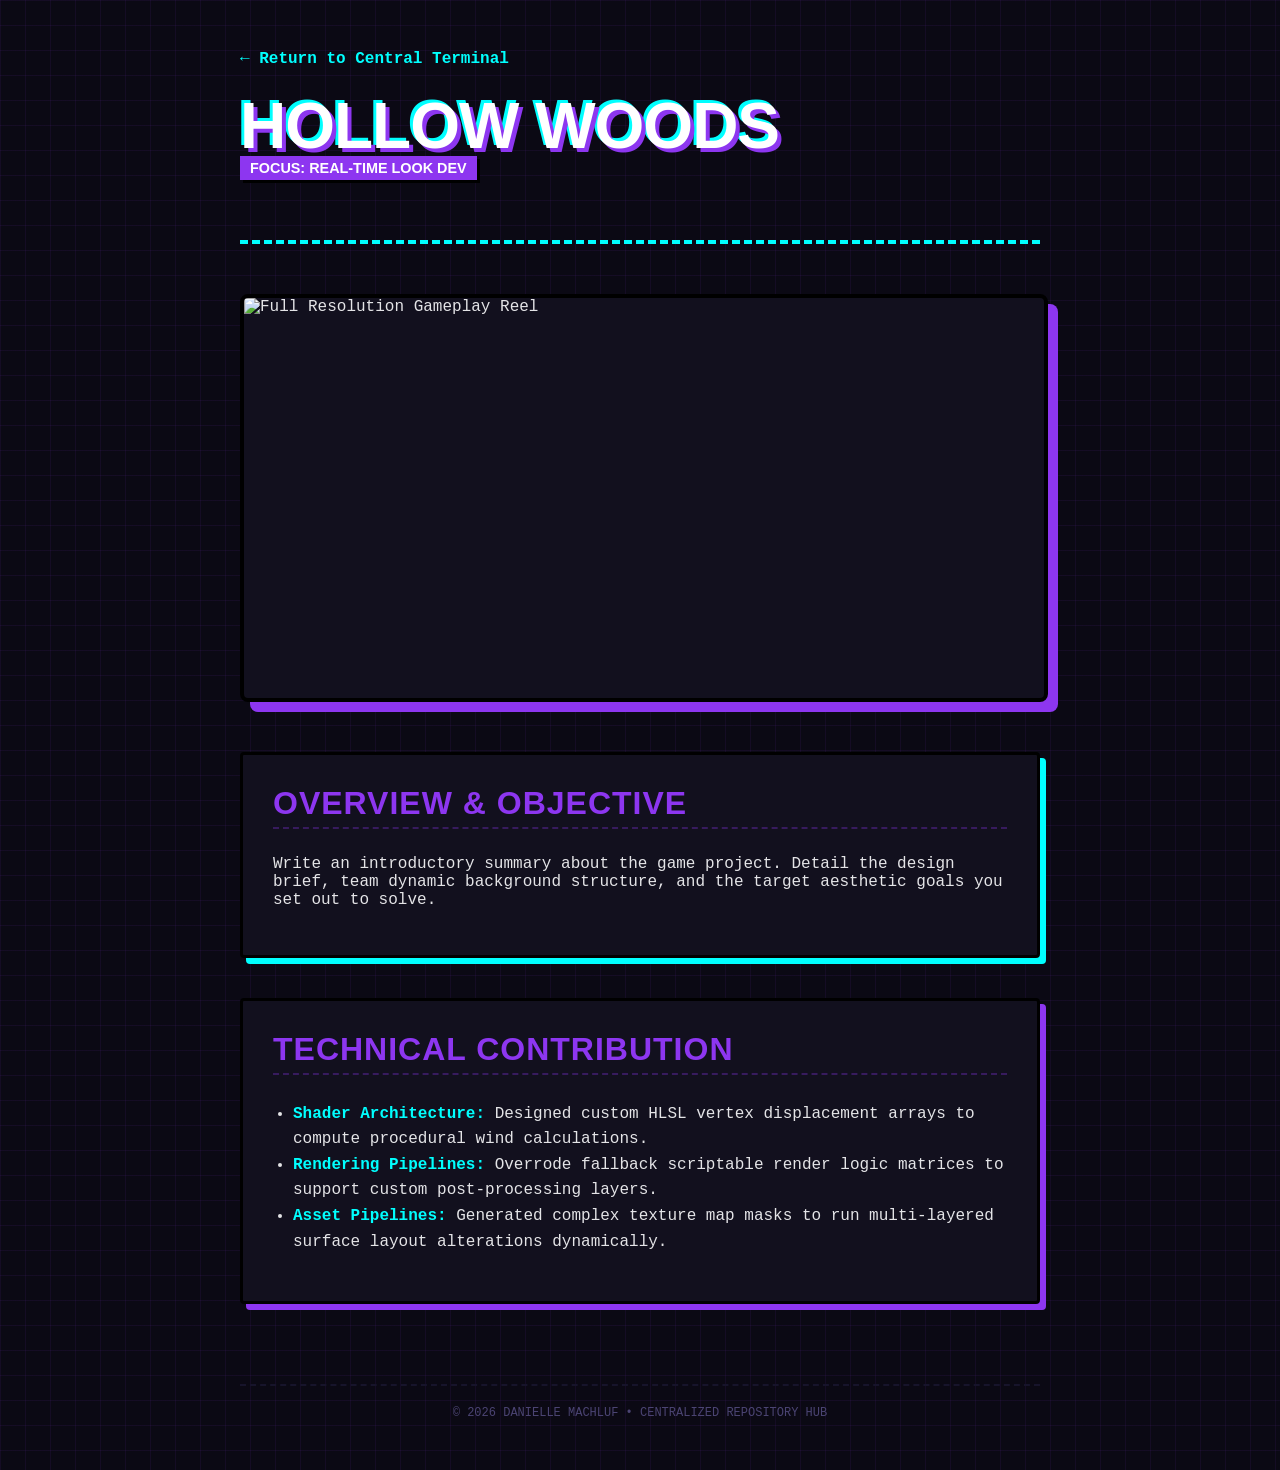
==== hollow-woods.html @ 6cb2c23c "Create hollow-woods.html" ====
<!DOCTYPE html>
<html lang="en">
<head>
    <meta charset="UTF-8">
    <meta name="viewport" content="width=device-width, initial-scale=1.0">
    <title>The Secrets of the Hollow Woods | Technical Case Study</title>
    <link rel="stylesheet" href="style.css">
</head>
<body>

    <div class="page-container">

        <!-- Navigation Back Home -->
        <div class="back-nav">
            <a href="index.html">&larr; Return to Central Terminal</a>
        </div>

        <!-- Project Header -->
        <header style="border-bottom: 4px dashed #00ffff;">
            <div class="header-text">
                <h1>Hollow Woods</h1>
                <div class="project-tag" style="background: #8d36f0; color: #fff;">Focus: Real-time Look Dev</div>
            </div>
        </header>

        <!-- Dynamic Visual Presentation Loop -->
        <div class="project-hero-media">
            <img src="assets/hollow-woods.gif" alt="Full Resolution Gameplay Reel">
        </div>

        <!-- Core Technical Breakdown -->
        <div class="breakdown-section">
            <h2>Overview & Objective</h2>
            <p>Write an introductory summary about the game project. Detail the design brief, team dynamic background structure, and the target aesthetic goals you set out to solve.</p>
        </div>

        <!-- Specific Tech Art Breakdown -->
        <div class="breakdown-section" style="box-shadow: 6px 6px 0px #8d36f0;">
            <h2>Technical Contribution</h2>
            <ul>
                <li><strong>Shader Architecture:</strong> Designed custom HLSL vertex displacement arrays to compute procedural wind calculations.</li>
                <li><strong>Rendering Pipelines:</strong> Overrode fallback scriptable render logic matrices to support custom post-processing layers.</li>
                <li><strong>Asset Pipelines:</strong> Generated complex texture map masks to run multi-layered surface layout alterations dynamically.</li>
            </ul>
        </div>

        <footer>
            © 2026 DANIELLE MACHLUF • CENTRALIZED REPOSITORY HUB
        </footer>

    </div>

</body>
</html>
---- style.css ----
/* ==========================================================================
   CYBER-PURPLE CENTRAL PORTFOLIO SYSTEM STYLING MATRIX
   ========================================================================== */

/* Immersive Base Matrix */
body {
    background-color: #0b0914;
    background-image: 
        linear-gradient(rgba(141, 54, 240, 0.08) 1px, transparent 1px),
        linear-gradient(90deg, rgba(141, 54, 240, 0.08) 1px, transparent 1px);
    background-size: 25px 25px;
    color: #e4e4e7;
    font-family: 'Courier New', Courier, monospace;
    margin: 0;
    padding: 50px 20px;
    display: flex;
    justify-content: center;
}

.portfolio-container, .page-container {
    max-width: 950px;
    width: 100%;
    position: relative;
}

.page-container {
    max-width: 800px;
}

/* Navigation Back Hooks */
.back-nav {
    margin-bottom: 30px;
}
.back-nav a {
    color: #00ffff;
    text-decoration: none;
    font-weight: bold;
}
.back-nav a:hover { text-decoration: underline; color: #8d36f0; }

/* Glitch Asymmetric Branding Headers */
header {
    position: relative;
    margin-bottom: 50px;
    border-bottom: 4px dashed #8d36f0;
    padding-bottom: 20px;
    display: flex;
    align-items: center;
    gap: 25px;
}

@media (max-width: 600px) {
    header {
        flex-direction: column;
        align-items: flex-start;
        gap: 15px;
    }
}

.profile-avatar {
    width: 90px;
    height: 90px;
    background: #17142b;
    border: 3px solid #00ffff;
    box-shadow: 4px 4px 0px #8d36f0;
    border-radius: 8px;
    overflow: hidden;
    flex-shrink: 0;
}

.profile-avatar img {
    width: 100%;
    height: 100%;
    object-fit: cover;
}

.header-text {
    flex-grow: 1;
}

h1 {
    font-family: 'Impact', 'Arial Black', sans-serif;
    font-size: 4rem;
    text-transform: uppercase;
    color: #fff;
    margin: 0;
    line-height: 0.9;
    letter-spacing: -1px;
    text-shadow: 4px 4px 0px #8d36f0, -3px -3px 0px #00ffff;
}

@media (max-width: 768px) {
    h1 { font-size: 2.8rem; }
}

.subtitle {
    display: inline-block;
    background: #00ffff;
    color: #000;
    font-family: 'Arial Black', sans-serif;
    font-size: 1rem;
    text-transform: uppercase;
    padding: 4px 12px;
    margin-top: 15px;
    font-weight: 900;
    transform: rotate(-1.5deg);
    box-shadow: 4px 4px 0px #000;
}

.project-tag {
    display: inline-block;
    background: #00ffff;
    color: #000;
    font-family: 'Arial Black', sans-serif;
    font-size: 0.9rem;
    text-transform: uppercase;
    padding: 4px 10px;
    font-weight: 900;
    margin-bottom: 40px;
    box-shadow: 3px 3px 0px #000;
}

/* Central Terminal Structural Wrapper */
.notebook-wrapper {
    display: grid;
    grid-template-columns: 1fr 1fr;
    gap: 0;
    background: #12101e;
    border: 4px solid #000;
    box-shadow: 12px 12px 0px #8d36f0;
    border-radius: 8px;
    margin-bottom: 60px;
    position: relative;
}

@media (max-width: 768px) {
    .notebook-wrapper { 
        grid-template-columns: 1fr;
        box-shadow: 8px 8px 0px #8d36f0;
    }
}

.journal-column {
    padding: 50px 30px 40px 30px;
    background: #12101e;
    position: relative;
}

.journal-column:nth-child(2) {
    background: #161326;
}

h2 {
    font-family: 'Impact', sans-serif;
    color: #8d36f0;
    font-size: 2rem;
    text-transform: uppercase;
    margin-top: 0;
    letter-spacing: 1px;
}

.sticker-badge {
    position: absolute;
    top: -15px;
    right: 20px;
    background: #8d36f0;
    color: #fff;
    padding: 5px 15px;
    font-family: 'Arial Black', sans-serif;
    font-size: 0.8rem;
    text-transform: uppercase;
    transform: rotate(4deg);
    border: 2px solid #000;
    box-shadow: 3px 3px 0px #000;
    z-index: 10;
}

/* Career Interactive Timeline Presentation Layout */
.timeline-node {
    border-left: 3px solid #8d36f0;
    padding-left: 20px;
    margin-bottom: 25px;
    position: relative;
}

.timeline-node::before {
    content: '';
    position: absolute;
    left: -8px;
    top: 5px;
    width: 12px;
    height: 12px;
    background: #00ffff;
    border: 2px solid #0b0914;
    border-radius: 50%;
}

.node-meta {
    display: flex;
    justify-content: space-between;
    font-size: 0.85rem;
    margin-bottom: 5px;
}

.company-tag { color: #00ffff; font-weight: bold; }
.date-tag { color: #4b4473; }
.timeline-node h4 { margin: 0 0 5px 0; color: #fff; font-family: 'Arial Black', sans-serif; font-size: 0.95rem; }
.timeline-node p { margin: 0; font-size: 0.9rem; color: #a1a1aa; }

/* Filter Console Layout */
.filter-terminal {
    display: flex;
    gap: 15px;
    margin-bottom: 30px;
    flex-wrap: wrap;
}

.filter-btn {
    background: #12101e;
    color: #e4e4e7;
    border: 2px solid #8d36f0;
    padding: 8px 18px;
    font-family: 'Courier New', monospace;
    font-weight: bold;
    cursor: pointer;
    transition: all 0.2s ease;
}

.filter-btn:hover, .filter-btn.active {
    background: #8d36f0;
    color: #fff;
    box-shadow: 4px 4px 0px #00ffff;
    transform: translate(-2px, -2px);
}

/* Showcase Content Grid Base */
.showcase-title {
    font-family: 'Impact', sans-serif;
    font-size: 2.5rem;
    color: #00ffff;
    text-transform: uppercase;
    margin-bottom: 25px;
    text-shadow: 2px 2px 0px #000;
}

.arcade-grid {
    display: grid;
    grid-template-columns: repeat(auto-fit, minmax(280px, 1fr));
    gap: 25px;
    margin-bottom: 60px;
}

/* Premium Filter JS Hook Classes */
.filter-item { display: none; }
.filter-item.show { display: block; }

/* AAA Premium Card Interactive Arrays */
.arcade-card {
    background: #141224;
    border: 3px solid #000;
    box-shadow: 6px 6px 0px #00ffff;
    padding: 0;
    overflow: hidden;
    position: relative;
    transition: transform 0.3s cubic-bezier(0.25, 0.8, 0.25, 1), 
                box-shadow 0.3s cubic-bezier(0.25, 0.8, 0.25, 1),
                border-color 0.3s ease;
}

.arcade-card:hover {
    transform: translate(-4px, -4px);
    box-shadow: 10px 10px 0px #8d36f0;
    border-color: #8d36f0;
}

.gif-thumbnail {
    width: 100%;
    height: 160px;
    background: #231e3d;
    border-bottom: 3px solid #000;
    display: flex;
    align-items: center;
    justify-content: center;
    overflow: hidden;
}

.gif-thumbnail img {
    width: 100%;
    height: 100%;
    object-fit: cover;
    transition: transform 0.4s cubic-bezier(0.25, 0.8, 0.25, 1);
}

.arcade-card:hover .gif-thumbnail img {
    transform: scale(1.06);
}

.card-content {
    padding: 20px;
}

.arcade-card h3 {
    font-family: 'Arial Black', sans-serif;
    color: #fff;
    font-size: 1.1rem;
    margin: 0 0 10px 0;
    border-bottom: 2px solid #8d36f0;
    padding-bottom: 5px;
}

/* Technical Page Layout Elements */
.project-hero-media {
    width: 100%;
    height: 400px;
    background: #12101e;
    border: 4px solid #000;
    box-shadow: 10px 10px 0px #8d36f0;
    border-radius: 8px;
    overflow: hidden;
    margin-bottom: 50px;
}

.project-hero-media img {
    width: 100%;
    height: 100%;
    object-fit: cover;
}

.breakdown-section {
    background: #12101e;
    border: 3px solid #000;
    box-shadow: 6px 6px 0px #00ffff;
    padding: 30px;
    margin-bottom: 40px;
    border-radius: 4px;
}

.breakdown-section h2 {
    border-bottom: 2px dashed rgba(141, 54, 240, 0.3);
    padding-bottom: 5px;
}

ul { padding-left: 20px; line-height: 1.6; }
li strong { color: #00ffff; }

/* Brutalist Buttons & Links */
.brutal-btn {
    display: inline-block;
    background: #8d36f0;
    color: #fff;
    padding: 12px 24px;
    text-transform: uppercase;
    font-family: 'Impact', sans-serif;
    font-size: 1.1rem;
    letter-spacing: 1px;
    text-decoration: none;
    border: 3px solid #000;
    box-shadow: 4px 4px 0px #000;
    transition: transform 0.1s, box-shadow 0.1s;
}

.brutal-btn:hover {
    background: #00ffff;
    color: #000;
    box-shadow: 4px 4px 0px #8d36f0;
}

.link-accent {
    color: #00ffff;
    text-decoration: none;
    font-weight: bold;
}
.link-accent:hover { text-decoration: underline; color: #8d36f0; }

footer {
    margin-top: 80px;
    text-align: center;
    font-size: 0.75rem;
    color: #4b4473;
    border-top: 2px dashed #17142b;
    padding-top: 20px;
}
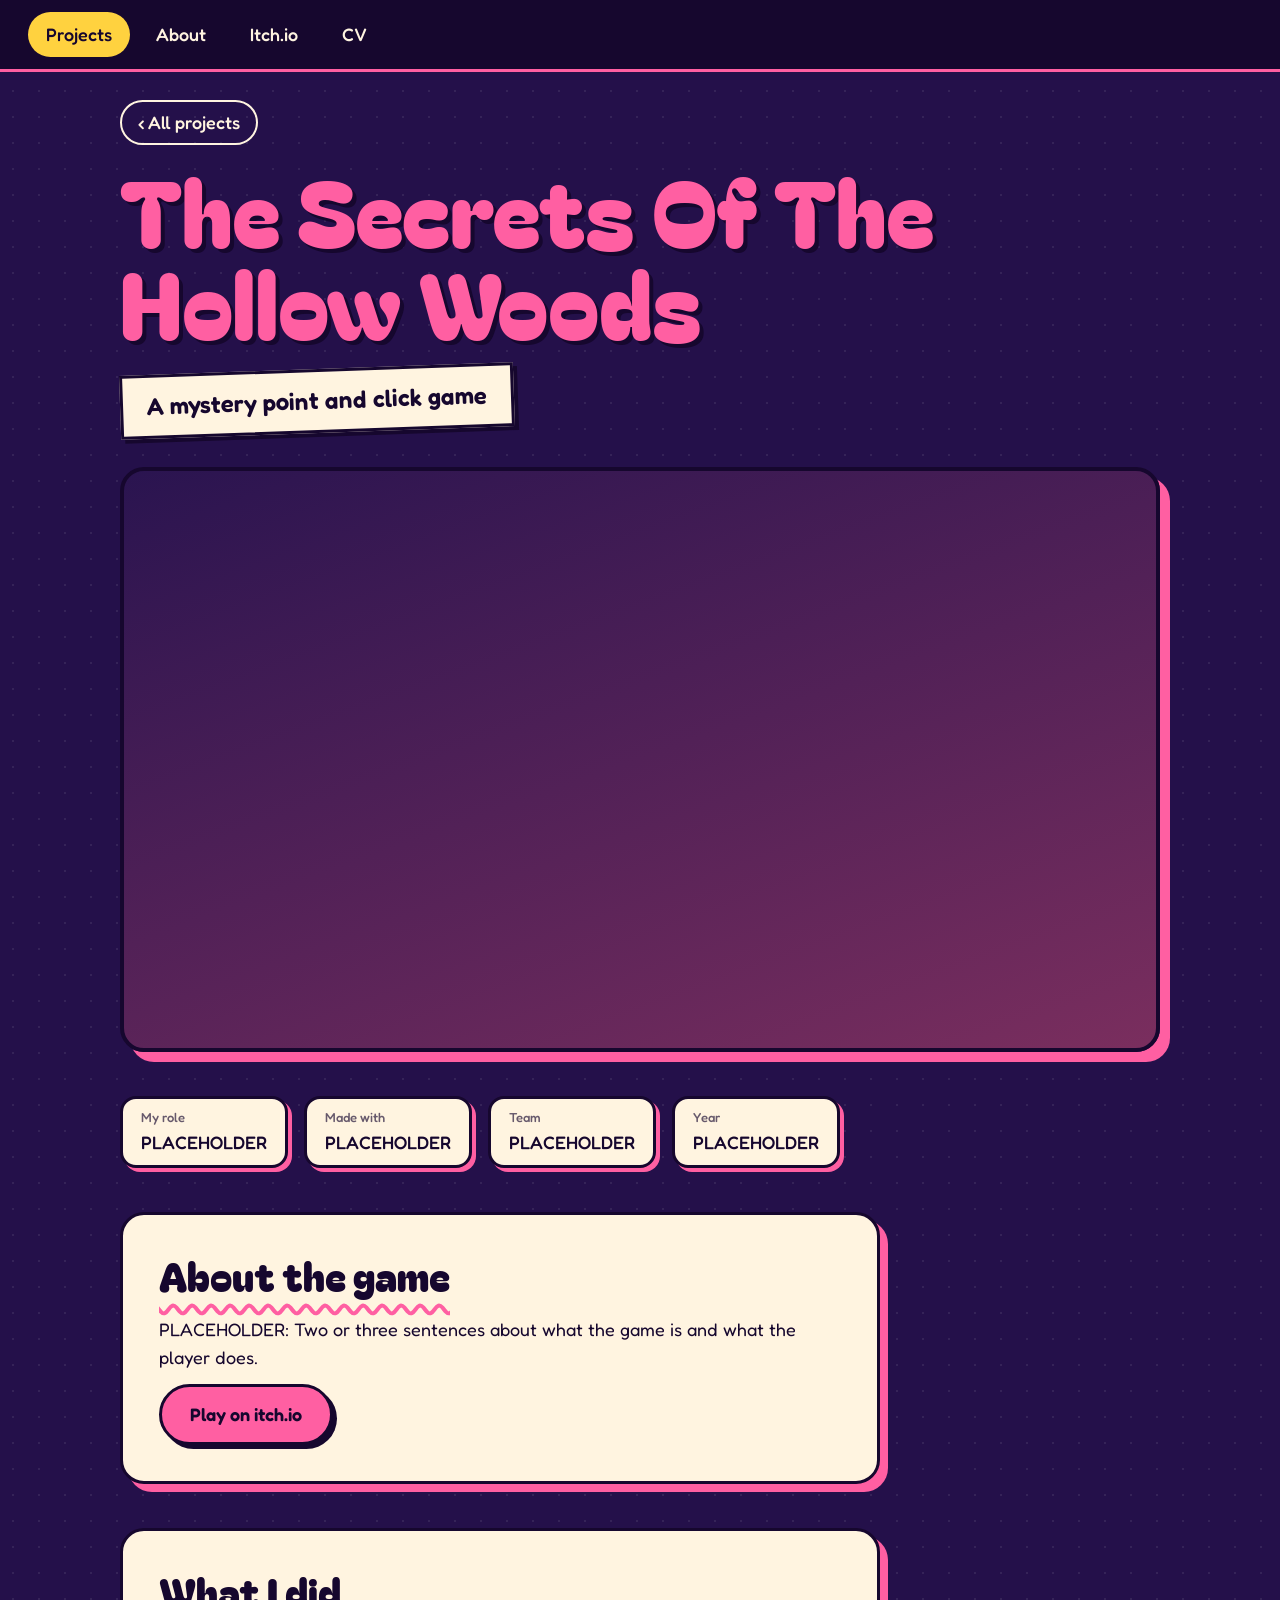
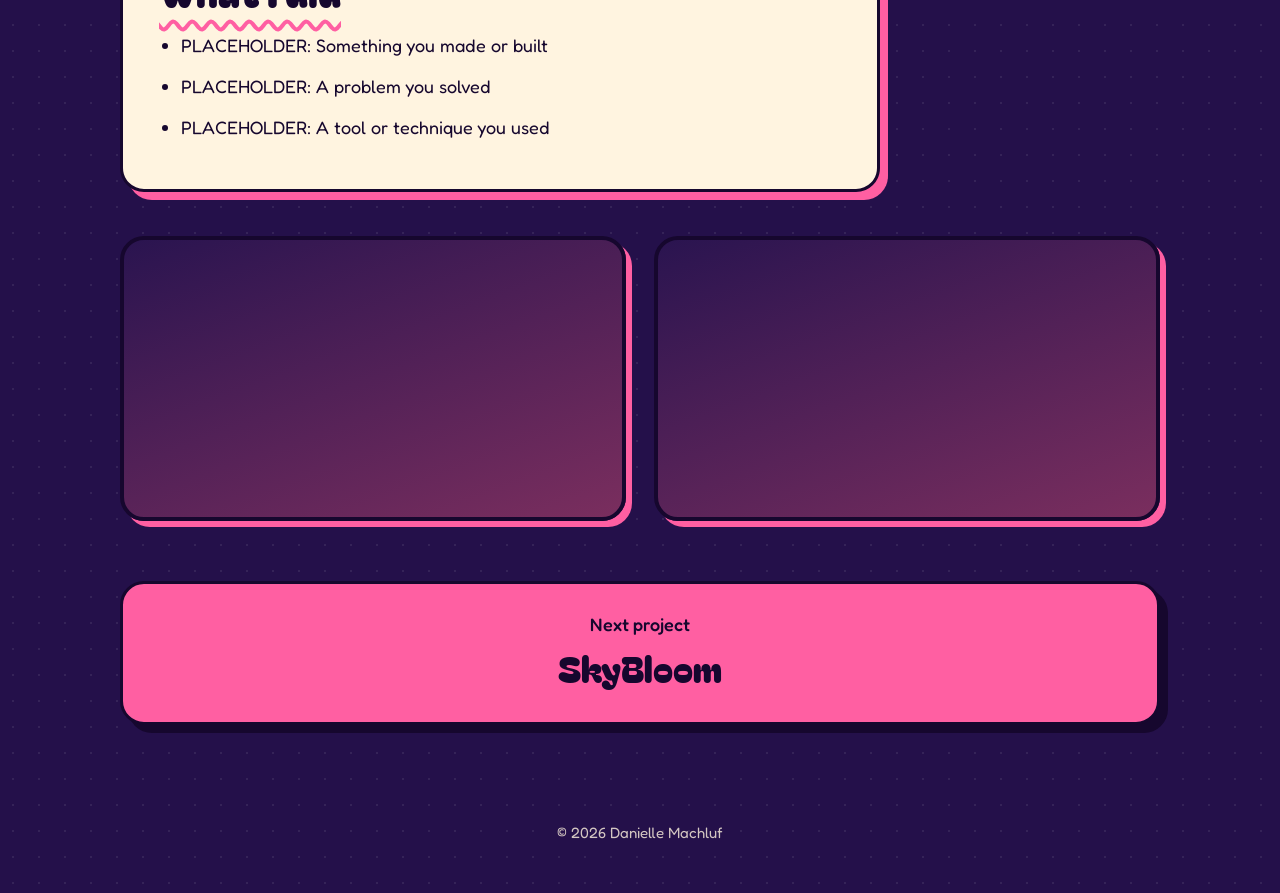
==== commit 13b43179: "Revise project details in hollow-woods.html Updated the project details and structure for 'The Secre" ====
--- a/hollow-woods.html
+++ b/hollow-woods.html
@@ -1,54 +1,58 @@
 <!DOCTYPE html>
 <html lang="en">
 <head>
-    <meta charset="UTF-8">
-    <meta name="viewport" content="width=device-width, initial-scale=1.0">
-    <title>The Secrets of the Hollow Woods | Technical Case Study</title>
-    <link rel="stylesheet" href="style.css">
+<meta charset="UTF-8">
+<meta name="viewport" content="width=device-width, initial-scale=1.0">
+<title>The Secrets Of The Hollow Woods | Danielle Machluf</title>
+<link rel="preconnect" href="https://fonts.googleapis.com">
+<link rel="preconnect" href="https://fonts.gstatic.com" crossorigin>
+<link href="https://fonts.googleapis.com/css2?family=Bagel+Fat+One&family=Fredoka:wght@400;500;600&display=swap" rel="stylesheet">
+<link rel="stylesheet" href="style.css">
 </head>
-<body>
+<body style="--accent:#FF5FA2">
+<!-- Swap the words, the file names in assets/, and the itch.io link. Everything marked PLACEHOLDER is yours to replace. -->
+<nav>
+  <a href="index.html#projects" class="on">Projects</a>
+  <a href="index.html#about">About</a>
+  <a href="https://itch.io" target="_blank" rel="noopener">Itch.io</a>
+  <a href="cv.pdf" target="_blank" rel="noopener">CV</a>
+</nav>
+<main class="wrap proj">
+  <a class="back" href="index.html#projects">&lsaquo; All projects</a>
+  <h1>The Secrets Of The Hollow Woods</h1>
+  <div class="tape">A mystery point and click game</div>
 
-    <div class="page-container">
+  <div class="frame" style="--img:url(assets/hollow-woods.gif);--fb:linear-gradient(160deg,#2A1450,#7A2E5E)"></div>
 
-        <!-- Navigation Back Home -->
-        <div class="back-nav">
-            <a href="index.html">&larr; Return to Central Terminal</a>
-        </div>
+  <ul class="meta">
+    <li><b>My role</b>PLACEHOLDER</li>
+    <li><b>Made with</b>PLACEHOLDER</li>
+    <li><b>Team</b>PLACEHOLDER</li>
+    <li><b>Year</b>PLACEHOLDER</li>
+  </ul>
 
-        <!-- Project Header -->
-        <header style="border-bottom: 4px dashed #00ffff;">
-            <div class="header-text">
-                <h1>Hollow Woods</h1>
-                <div class="project-tag" style="background: #8d36f0; color: #fff;">Focus: Real-time Look Dev</div>
-            </div>
-        </header>
+  <div class="note">
+    <h2>About the game</h2>
+    <p>PLACEHOLDER: Two or three sentences about what the game is and what the player does.</p>
+    <a class="btn" href="https://itch.io" target="_blank" rel="noopener">Play on itch.io</a>
+  </div>
 
-        <!-- Dynamic Visual Presentation Loop -->
-        <div class="project-hero-media">
-            <img src="assets/hollow-woods.gif" alt="Full Resolution Gameplay Reel">
-        </div>
+  <div class="note">
+    <h2>What I did</h2>
+    <ul>
+      <li>PLACEHOLDER: Something you made or built</li>
+      <li>PLACEHOLDER: A problem you solved</li>
+      <li>PLACEHOLDER: A tool or technique you used</li>
+    </ul>
+  </div>
 
-        <!-- Core Technical Breakdown -->
-        <div class="breakdown-section">
-            <h2>Overview & Objective</h2>
-            <p>Write an introductory summary about the game project. Detail the design brief, team dynamic background structure, and the target aesthetic goals you set out to solve.</p>
-        </div>
+  <div class="gallery">
+    <div class="frame" style="--img:url(assets/hollow-woods-2.jpg);--fb:linear-gradient(160deg,#2A1450,#7A2E5E)"></div>
+    <div class="frame" style="--img:url(assets/hollow-woods-3.jpg);--fb:linear-gradient(160deg,#2A1450,#7A2E5E)"></div>
+  </div>
 
-        <!-- Specific Tech Art Breakdown -->
-        <div class="breakdown-section" style="box-shadow: 6px 6px 0px #8d36f0;">
-            <h2>Technical Contribution</h2>
-            <ul>
-                <li><strong>Shader Architecture:</strong> Designed custom HLSL vertex displacement arrays to compute procedural wind calculations.</li>
-                <li><strong>Rendering Pipelines:</strong> Overrode fallback scriptable render logic matrices to support custom post-processing layers.</li>
-                <li><strong>Asset Pipelines:</strong> Generated complex texture map masks to run multi-layered surface layout alterations dynamically.</li>
-            </ul>
-        </div>
-
-        <footer>
-            © 2026 DANIELLE MACHLUF • CENTRALIZED REPOSITORY HUB
-        </footer>
-
-    </div>
-
+  <a class="next" href="skybloom.html"><span>Next project</span><strong>SkyBloom</strong></a>
+</main>
+<footer>© 2026 Danielle Machluf</footer>
 </body>
 </html>
--- a/style.css
+++ b/style.css
@@ -1,382 +1,89 @@
-/* ==========================================================================
-   CYBER-PURPLE CENTRAL PORTFOLIO SYSTEM STYLING MATRIX
-   ========================================================================== */
+/* ===== COLORS: change these and the whole site changes ===== */
+:root{
+  --bg:#24104A; --ink:#16072E; --cream:#FFF4E0;
+  --pink:#FF5FA2; --yellow:#FFD23F; --mint:#4FE3C1; --sky:#5CC8FF; --lilac:#C9A7FF;
+  --accent:var(--pink);
+  --display:"Bagel Fat One","Fredoka","Trebuchet MS",system-ui,sans-serif;
+  --body:"Fredoka","Trebuchet MS",system-ui,sans-serif;
+}
+*,*::before,*::after{box-sizing:border-box}
+html{scroll-behavior:smooth;scroll-padding-top:70px}
+body{margin:0;background:var(--bg) radial-gradient(rgba(255,255,255,.08) 1.5px,transparent 1.5px) 0 0/26px 26px;color:var(--cream);font:400 18px/1.6 var(--body);overflow-x:hidden}
+a{color:inherit}
+:focus-visible{outline:3px solid var(--yellow);outline-offset:3px}
+.wrap{max-width:1120px;margin:0 auto;padding:0 clamp(16px,4vw,40px)}
 
-/* Immersive Base Matrix */
-body {
-    background-color: #0b0914;
-    background-image: 
-        linear-gradient(rgba(141, 54, 240, 0.08) 1px, transparent 1px),
-        linear-gradient(90deg, rgba(141, 54, 240, 0.08) 1px, transparent 1px);
-    background-size: 25px 25px;
-    color: #e4e4e7;
-    font-family: 'Courier New', Courier, monospace;
-    margin: 0;
-    padding: 50px 20px;
-    display: flex;
-    justify-content: center;
-}
+/* ===== Top bar ===== */
+nav{position:sticky;top:0;z-index:20;display:flex;gap:8px;align-items:center;padding:12px clamp(14px,3vw,28px);background:var(--ink);border-bottom:3px solid var(--pink);overflow-x:auto}
+nav a{flex:none;text-decoration:none;font-weight:500;padding:6px 16px;border-radius:999px;border:2px solid transparent}
+nav a:hover{border-color:var(--yellow);color:var(--yellow)}
+nav a.on{background:var(--yellow);color:var(--ink)}
 
-.portfolio-container, .page-container {
-    max-width: 950px;
-    width: 100%;
-    position: relative;
-}
+/* ===== Buttons and labels ===== */
+.btns{display:flex;gap:16px;justify-content:center;flex-wrap:wrap}
+.btn{display:inline-block;padding:13px 28px;border-radius:999px;border:3px solid var(--ink);background:var(--pink);color:var(--ink);font-weight:600;text-decoration:none;box-shadow:4px 4px 0 var(--ink);transition:transform .15s,box-shadow .15s}
+.btn:hover{transform:translate(-2px,-2px);box-shadow:6px 6px 0 var(--ink)}
+.btn.mint{background:var(--mint)} .btn.yellow{background:var(--yellow)}
+.tape{display:inline-block;padding:10px 24px;background:var(--cream);color:var(--ink);border:3px solid var(--ink);font-weight:600;font-size:clamp(17px,2.4vw,24px);transform:rotate(-2deg);box-shadow:4px 4px 0 var(--ink)}
+h2{font-family:var(--display);font-weight:400;font-size:clamp(36px,6vw,60px);line-height:1.2;margin:0 0 32px;text-decoration:underline wavy var(--accent) 4px;text-underline-offset:12px}
+section{padding:clamp(40px,7vw,80px) 0}
 
-.page-container {
-    max-width: 800px;
-}
+/* ===== Home: top of the page ===== */
+.hero{position:relative;text-align:center;padding:clamp(64px,12vw,130px) 20px clamp(56px,9vw,100px);overflow:hidden}
+.hero>*:not(.deco){position:relative;z-index:2}
+.hero h1{font-family:var(--display);font-weight:400;font-size:clamp(52px,11.5vw,136px);line-height:.95;margin:0;color:var(--yellow);text-shadow:4px 4px 0 var(--pink),8px 8px 0 var(--ink)}
+.hero .tape{margin:30px 0 38px}
+.deco{position:absolute;z-index:1;pointer-events:none;animation:bob 6s ease-in-out infinite}
+.d1{width:210px;height:210px;background:var(--pink);top:-60px;left:-50px;transform:rotate(-14deg);border-radius:26px}
+.d2{width:300px;height:170px;background:var(--sky);top:12%;right:-90px;transform:rotate(10deg);border-radius:26px;animation-delay:-2s}
+.d3{width:150px;height:150px;background:var(--mint);bottom:-40px;left:9%;border-radius:50%;animation-delay:-4s}
+.d4{width:96px;height:96px;background:var(--yellow);top:22%;left:15%;clip-path:polygon(50% 0,61% 35%,98% 35%,68% 57%,79% 91%,50% 70%,21% 91%,32% 57%,2% 35%,39% 35%);animation-delay:-1s}
+.d5{width:110px;height:110px;background:var(--lilac);bottom:9%;right:12%;clip-path:polygon(50% 0,100% 50%,50% 100%,0 50%);animation-delay:-3s}
+@keyframes bob{50%{translate:0 -12px}}
 
-/* Navigation Back Hooks */
-.back-nav {
-    margin-bottom: 30px;
-}
-.back-nav a {
-    color: #00ffff;
-    text-decoration: none;
-    font-weight: bold;
-}
-.back-nav a:hover { text-decoration: underline; color: #8d36f0; }
+/* ===== Project cards (home) ===== */
+.grid{display:grid;grid-template-columns:repeat(auto-fit,minmax(min(100%,290px),1fr));gap:clamp(26px,3.5vw,42px)}
+.card{display:flex;flex-direction:column;text-decoration:none;color:var(--ink);background:var(--cream);border:3px solid var(--ink);border-radius:22px;overflow:hidden;box-shadow:8px 8px 0 var(--accent);transition:transform .2s,box-shadow .2s}
+.card:nth-child(odd){transform:rotate(-1.2deg)}
+.card:nth-child(even){transform:rotate(1deg)}
+.card:hover{transform:rotate(0) translateY(-6px);box-shadow:12px 14px 0 var(--accent)}
+.thumb{aspect-ratio:4/3;background:var(--img) center/cover,var(--fb);border-bottom:3px solid var(--ink)}
+.info{padding:18px 20px 22px}
+.info h3{font-family:var(--display);font-weight:400;font-size:26px;line-height:1.15;margin:0 0 6px}
+.info p{margin:0 0 14px;font-size:16px;color:#4A3A66}
+.chip{display:inline-block;background:var(--accent);border:2px solid var(--ink);border-radius:999px;padding:3px 14px;font-weight:600;font-size:14px}
 
-/* Glitch Asymmetric Branding Headers */
-header {
-    position: relative;
-    margin-bottom: 50px;
-    border-bottom: 4px dashed #8d36f0;
-    padding-bottom: 20px;
-    display: flex;
-    align-items: center;
-    gap: 25px;
-}
+/* ===== About ===== */
+.about{display:flex;gap:clamp(28px,5vw,60px);align-items:center;flex-wrap:wrap}
+.avatar{flex:none;width:clamp(150px,22vw,220px);aspect-ratio:1;border-radius:50%;border:4px solid var(--ink);box-shadow:8px 8px 0 var(--yellow);background:url(assets/profile.jpg) center/cover,linear-gradient(135deg,var(--pink),var(--lilac))}
+.bubble{position:relative;flex:1 1 320px;background:var(--cream);color:var(--ink);border:3px solid var(--ink);border-radius:28px;padding:clamp(22px,4vw,36px);box-shadow:8px 8px 0 var(--mint)}
+.bubble::before{content:"";position:absolute;left:-18px;top:44px;width:30px;height:30px;background:var(--cream);border-left:3px solid var(--ink);border-bottom:3px solid var(--ink);transform:rotate(45deg)}
+.bubble h2{font-size:clamp(34px,5vw,52px);margin-bottom:14px}
+.bubble p{margin:0 0 12px}
+.bubble .btns{justify-content:flex-start;margin-top:20px}
+@media (max-width:700px){.bubble::before{display:none}}
 
-@media (max-width: 600px) {
-    header {
-        flex-direction: column;
-        align-items: flex-start;
-        gap: 15px;
-    }
-}
+/* ===== Project pages ===== */
+.proj{padding-top:28px;padding-bottom:60px}
+.back{display:inline-block;margin-bottom:18px;text-decoration:none;font-weight:500;padding:6px 16px;border-radius:999px;border:2px solid var(--cream)}
+.back:hover{background:var(--cream);color:var(--ink)}
+.proj h1{font-family:var(--display);font-weight:400;font-size:clamp(40px,8vw,92px);line-height:1;margin:0;color:var(--accent);text-shadow:4px 4px 0 var(--ink)}
+.proj .tape{margin:22px 0 34px}
+.frame{border:4px solid var(--ink);border-radius:24px;aspect-ratio:16/9;background:var(--img) center/cover,var(--fb);box-shadow:10px 10px 0 var(--accent)}
+.meta{display:flex;flex-wrap:wrap;gap:16px;margin:44px 0 0;padding:0;list-style:none}
+.meta li{background:var(--cream);color:var(--ink);border:3px solid var(--ink);border-radius:16px;padding:8px 18px;box-shadow:4px 4px 0 var(--accent);font-weight:500}
+.meta b{display:block;font-size:13px;opacity:.65;font-weight:500}
+.note{max-width:760px;margin:44px 0;background:var(--cream);color:var(--ink);border:3px solid var(--ink);border-radius:24px;padding:clamp(22px,4vw,36px);box-shadow:8px 8px 0 var(--accent)}
+.note h2{font-size:clamp(28px,4vw,40px);margin-bottom:16px}
+.note p,.note li{margin:0 0 12px}
+.note ul{padding-left:22px;margin:0 0 6px}
+.gallery{display:grid;grid-template-columns:repeat(auto-fit,minmax(min(100%,340px),1fr));gap:28px}
+.gallery .frame{box-shadow:6px 6px 0 var(--accent)}
+.next{display:block;margin-top:60px;padding:26px;text-align:center;text-decoration:none;background:var(--accent);color:var(--ink);border:3px solid var(--ink);border-radius:24px;box-shadow:8px 8px 0 var(--ink);transition:transform .2s}
+.next:hover{transform:translateY(-4px)}
+.next span{display:block;font-weight:500}
+.next strong{font-family:var(--display);font-weight:400;font-size:clamp(24px,4vw,36px)}
+footer{text-align:center;padding:36px 20px 48px;opacity:.8;font-size:15px}
 
-.profile-avatar {
-    width: 90px;
-    height: 90px;
-    background: #17142b;
-    border: 3px solid #00ffff;
-    box-shadow: 4px 4px 0px #8d36f0;
-    border-radius: 8px;
-    overflow: hidden;
-    flex-shrink: 0;
-}
-
-.profile-avatar img {
-    width: 100%;
-    height: 100%;
-    object-fit: cover;
-}
-
-.header-text {
-    flex-grow: 1;
-}
-
-h1 {
-    font-family: 'Impact', 'Arial Black', sans-serif;
-    font-size: 4rem;
-    text-transform: uppercase;
-    color: #fff;
-    margin: 0;
-    line-height: 0.9;
-    letter-spacing: -1px;
-    text-shadow: 4px 4px 0px #8d36f0, -3px -3px 0px #00ffff;
-}
-
-@media (max-width: 768px) {
-    h1 { font-size: 2.8rem; }
-}
-
-.subtitle {
-    display: inline-block;
-    background: #00ffff;
-    color: #000;
-    font-family: 'Arial Black', sans-serif;
-    font-size: 1rem;
-    text-transform: uppercase;
-    padding: 4px 12px;
-    margin-top: 15px;
-    font-weight: 900;
-    transform: rotate(-1.5deg);
-    box-shadow: 4px 4px 0px #000;
-}
-
-.project-tag {
-    display: inline-block;
-    background: #00ffff;
-    color: #000;
-    font-family: 'Arial Black', sans-serif;
-    font-size: 0.9rem;
-    text-transform: uppercase;
-    padding: 4px 10px;
-    font-weight: 900;
-    margin-bottom: 40px;
-    box-shadow: 3px 3px 0px #000;
-}
-
-/* Central Terminal Structural Wrapper */
-.notebook-wrapper {
-    display: grid;
-    grid-template-columns: 1fr 1fr;
-    gap: 0;
-    background: #12101e;
-    border: 4px solid #000;
-    box-shadow: 12px 12px 0px #8d36f0;
-    border-radius: 8px;
-    margin-bottom: 60px;
-    position: relative;
-}
-
-@media (max-width: 768px) {
-    .notebook-wrapper { 
-        grid-template-columns: 1fr;
-        box-shadow: 8px 8px 0px #8d36f0;
-    }
-}
-
-.journal-column {
-    padding: 50px 30px 40px 30px;
-    background: #12101e;
-    position: relative;
-}
-
-.journal-column:nth-child(2) {
-    background: #161326;
-}
-
-h2 {
-    font-family: 'Impact', sans-serif;
-    color: #8d36f0;
-    font-size: 2rem;
-    text-transform: uppercase;
-    margin-top: 0;
-    letter-spacing: 1px;
-}
-
-.sticker-badge {
-    position: absolute;
-    top: -15px;
-    right: 20px;
-    background: #8d36f0;
-    color: #fff;
-    padding: 5px 15px;
-    font-family: 'Arial Black', sans-serif;
-    font-size: 0.8rem;
-    text-transform: uppercase;
-    transform: rotate(4deg);
-    border: 2px solid #000;
-    box-shadow: 3px 3px 0px #000;
-    z-index: 10;
-}
-
-/* Career Interactive Timeline Presentation Layout */
-.timeline-node {
-    border-left: 3px solid #8d36f0;
-    padding-left: 20px;
-    margin-bottom: 25px;
-    position: relative;
-}
-
-.timeline-node::before {
-    content: '';
-    position: absolute;
-    left: -8px;
-    top: 5px;
-    width: 12px;
-    height: 12px;
-    background: #00ffff;
-    border: 2px solid #0b0914;
-    border-radius: 50%;
-}
-
-.node-meta {
-    display: flex;
-    justify-content: space-between;
-    font-size: 0.85rem;
-    margin-bottom: 5px;
-}
-
-.company-tag { color: #00ffff; font-weight: bold; }
-.date-tag { color: #4b4473; }
-.timeline-node h4 { margin: 0 0 5px 0; color: #fff; font-family: 'Arial Black', sans-serif; font-size: 0.95rem; }
-.timeline-node p { margin: 0; font-size: 0.9rem; color: #a1a1aa; }
-
-/* Filter Console Layout */
-.filter-terminal {
-    display: flex;
-    gap: 15px;
-    margin-bottom: 30px;
-    flex-wrap: wrap;
-}
-
-.filter-btn {
-    background: #12101e;
-    color: #e4e4e7;
-    border: 2px solid #8d36f0;
-    padding: 8px 18px;
-    font-family: 'Courier New', monospace;
-    font-weight: bold;
-    cursor: pointer;
-    transition: all 0.2s ease;
-}
-
-.filter-btn:hover, .filter-btn.active {
-    background: #8d36f0;
-    color: #fff;
-    box-shadow: 4px 4px 0px #00ffff;
-    transform: translate(-2px, -2px);
-}
-
-/* Showcase Content Grid Base */
-.showcase-title {
-    font-family: 'Impact', sans-serif;
-    font-size: 2.5rem;
-    color: #00ffff;
-    text-transform: uppercase;
-    margin-bottom: 25px;
-    text-shadow: 2px 2px 0px #000;
-}
-
-.arcade-grid {
-    display: grid;
-    grid-template-columns: repeat(auto-fit, minmax(280px, 1fr));
-    gap: 25px;
-    margin-bottom: 60px;
-}
-
-/* Premium Filter JS Hook Classes */
-.filter-item { display: none; }
-.filter-item.show { display: block; }
-
-/* AAA Premium Card Interactive Arrays */
-.arcade-card {
-    background: #141224;
-    border: 3px solid #000;
-    box-shadow: 6px 6px 0px #00ffff;
-    padding: 0;
-    overflow: hidden;
-    position: relative;
-    transition: transform 0.3s cubic-bezier(0.25, 0.8, 0.25, 1), 
-                box-shadow 0.3s cubic-bezier(0.25, 0.8, 0.25, 1),
-                border-color 0.3s ease;
-}
-
-.arcade-card:hover {
-    transform: translate(-4px, -4px);
-    box-shadow: 10px 10px 0px #8d36f0;
-    border-color: #8d36f0;
-}
-
-.gif-thumbnail {
-    width: 100%;
-    height: 160px;
-    background: #231e3d;
-    border-bottom: 3px solid #000;
-    display: flex;
-    align-items: center;
-    justify-content: center;
-    overflow: hidden;
-}
-
-.gif-thumbnail img {
-    width: 100%;
-    height: 100%;
-    object-fit: cover;
-    transition: transform 0.4s cubic-bezier(0.25, 0.8, 0.25, 1);
-}
-
-.arcade-card:hover .gif-thumbnail img {
-    transform: scale(1.06);
-}
-
-.card-content {
-    padding: 20px;
-}
-
-.arcade-card h3 {
-    font-family: 'Arial Black', sans-serif;
-    color: #fff;
-    font-size: 1.1rem;
-    margin: 0 0 10px 0;
-    border-bottom: 2px solid #8d36f0;
-    padding-bottom: 5px;
-}
-
-/* Technical Page Layout Elements */
-.project-hero-media {
-    width: 100%;
-    height: 400px;
-    background: #12101e;
-    border: 4px solid #000;
-    box-shadow: 10px 10px 0px #8d36f0;
-    border-radius: 8px;
-    overflow: hidden;
-    margin-bottom: 50px;
-}
-
-.project-hero-media img {
-    width: 100%;
-    height: 100%;
-    object-fit: cover;
-}
-
-.breakdown-section {
-    background: #12101e;
-    border: 3px solid #000;
-    box-shadow: 6px 6px 0px #00ffff;
-    padding: 30px;
-    margin-bottom: 40px;
-    border-radius: 4px;
-}
-
-.breakdown-section h2 {
-    border-bottom: 2px dashed rgba(141, 54, 240, 0.3);
-    padding-bottom: 5px;
-}
-
-ul { padding-left: 20px; line-height: 1.6; }
-li strong { color: #00ffff; }
-
-/* Brutalist Buttons & Links */
-.brutal-btn {
-    display: inline-block;
-    background: #8d36f0;
-    color: #fff;
-    padding: 12px 24px;
-    text-transform: uppercase;
-    font-family: 'Impact', sans-serif;
-    font-size: 1.1rem;
-    letter-spacing: 1px;
-    text-decoration: none;
-    border: 3px solid #000;
-    box-shadow: 4px 4px 0px #000;
-    transition: transform 0.1s, box-shadow 0.1s;
-}
-
-.brutal-btn:hover {
-    background: #00ffff;
-    color: #000;
-    box-shadow: 4px 4px 0px #8d36f0;
-}
-
-.link-accent {
-    color: #00ffff;
-    text-decoration: none;
-    font-weight: bold;
-}
-.link-accent:hover { text-decoration: underline; color: #8d36f0; }
-
-footer {
-    margin-top: 80px;
-    text-align: center;
-    font-size: 0.75rem;
-    color: #4b4473;
-    border-top: 2px dashed #17142b;
-    padding-top: 20px;
-}
+@media (max-width:560px){.btn{padding:12px 22px}}
+@media (prefers-reduced-motion:reduce){*{animation:none!important;transition:none!important;scroll-behavior:auto!important}}
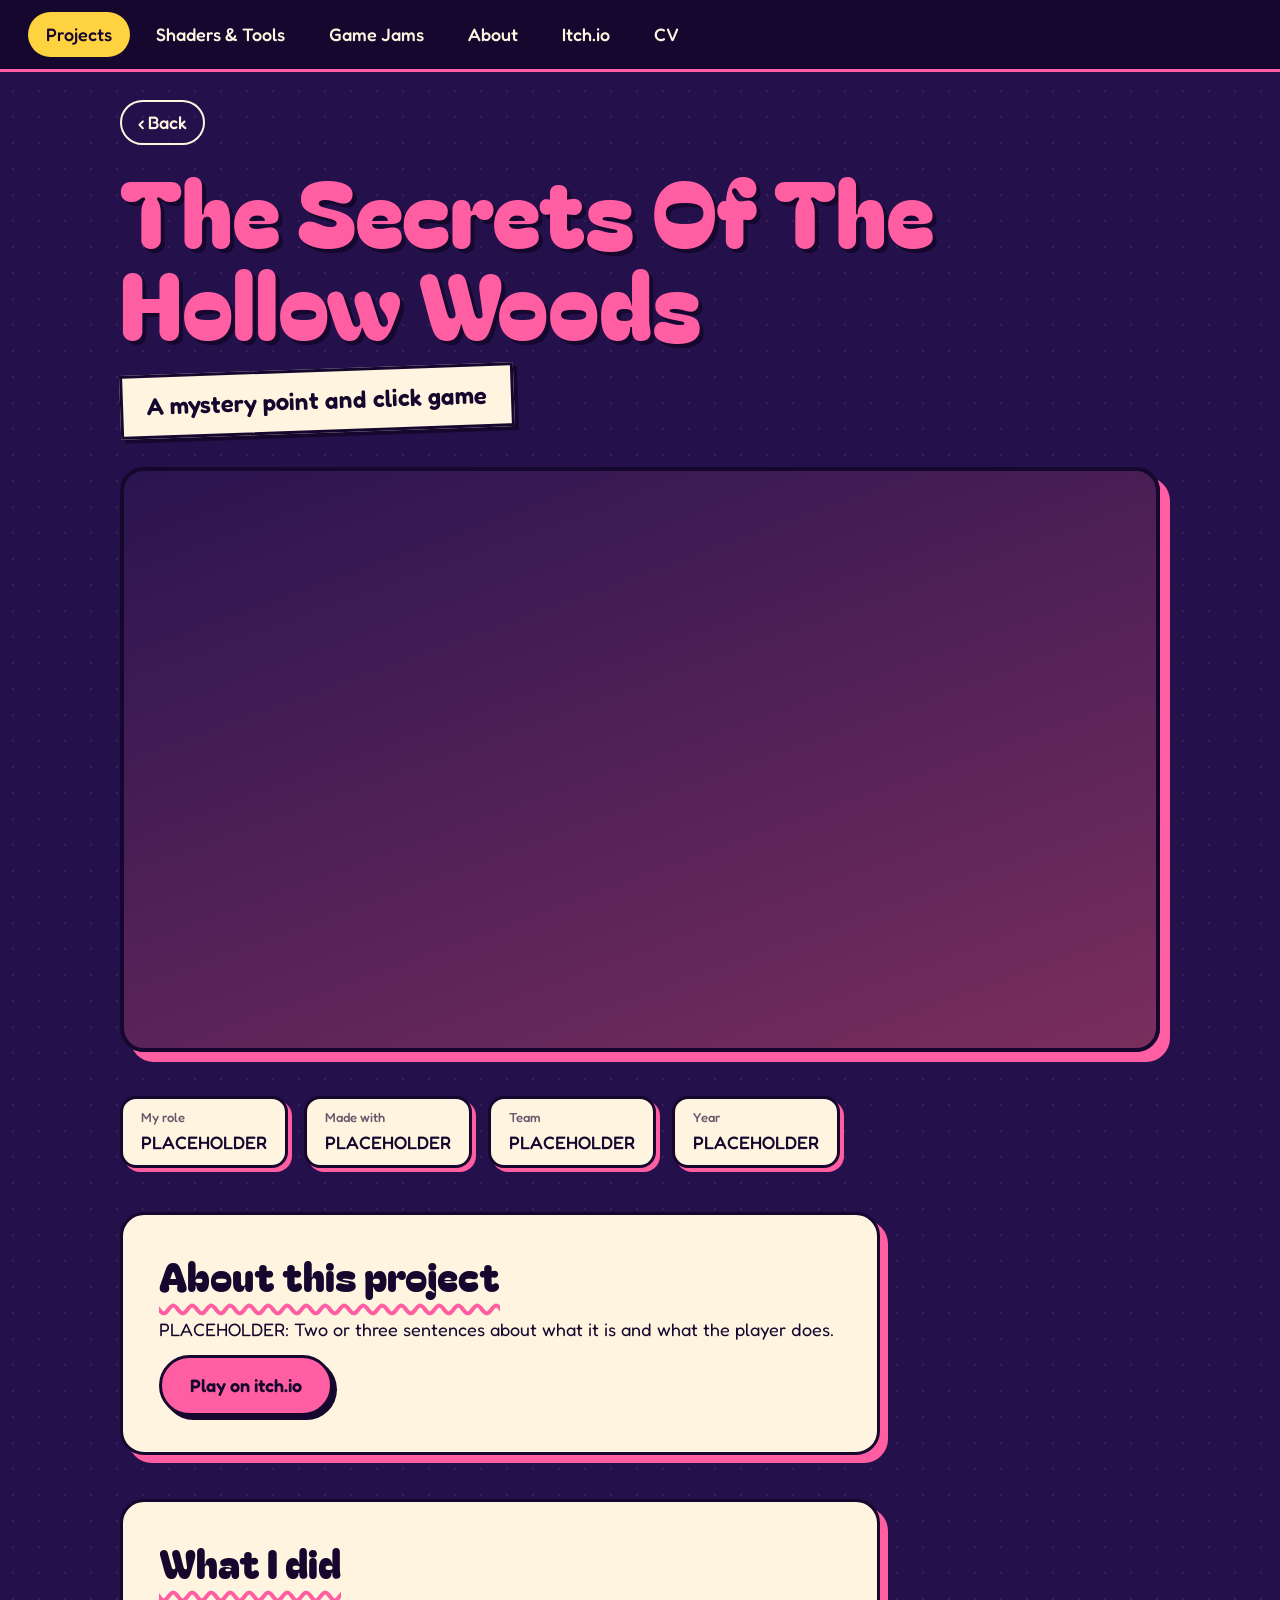
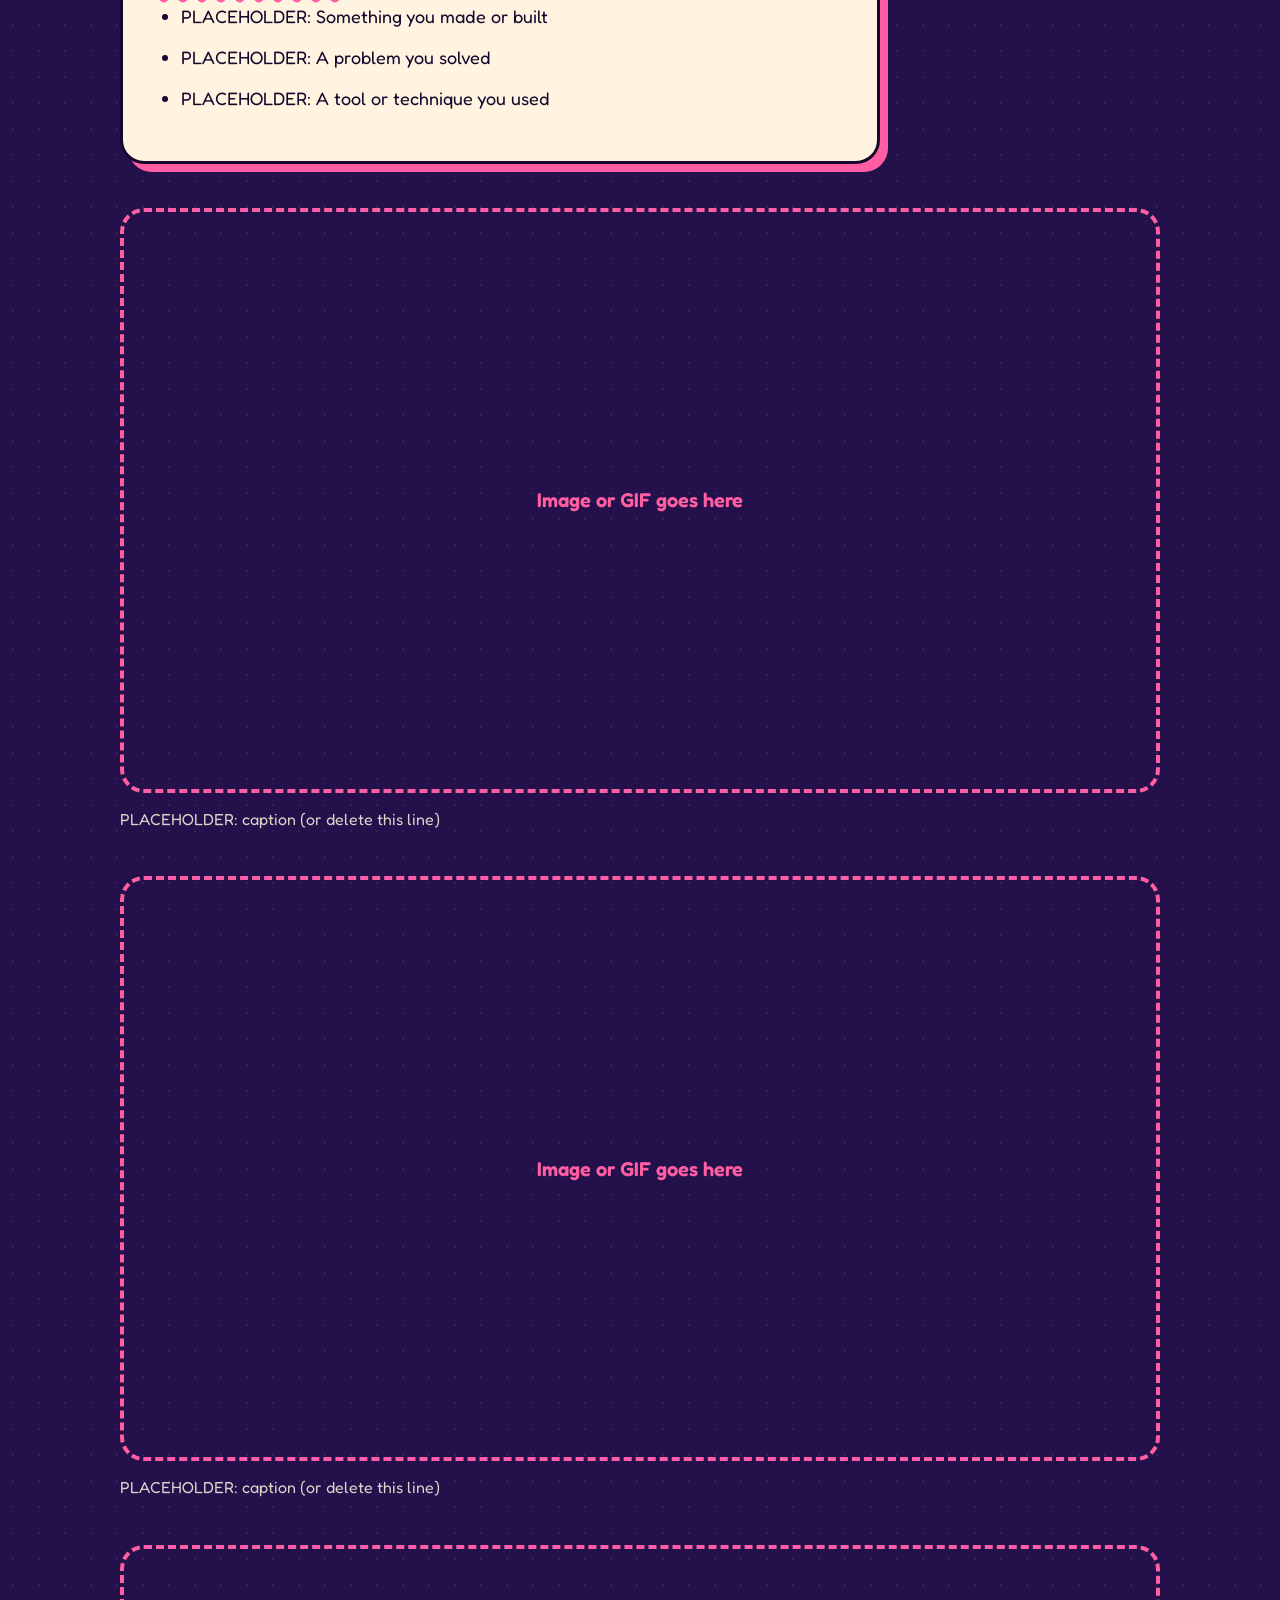
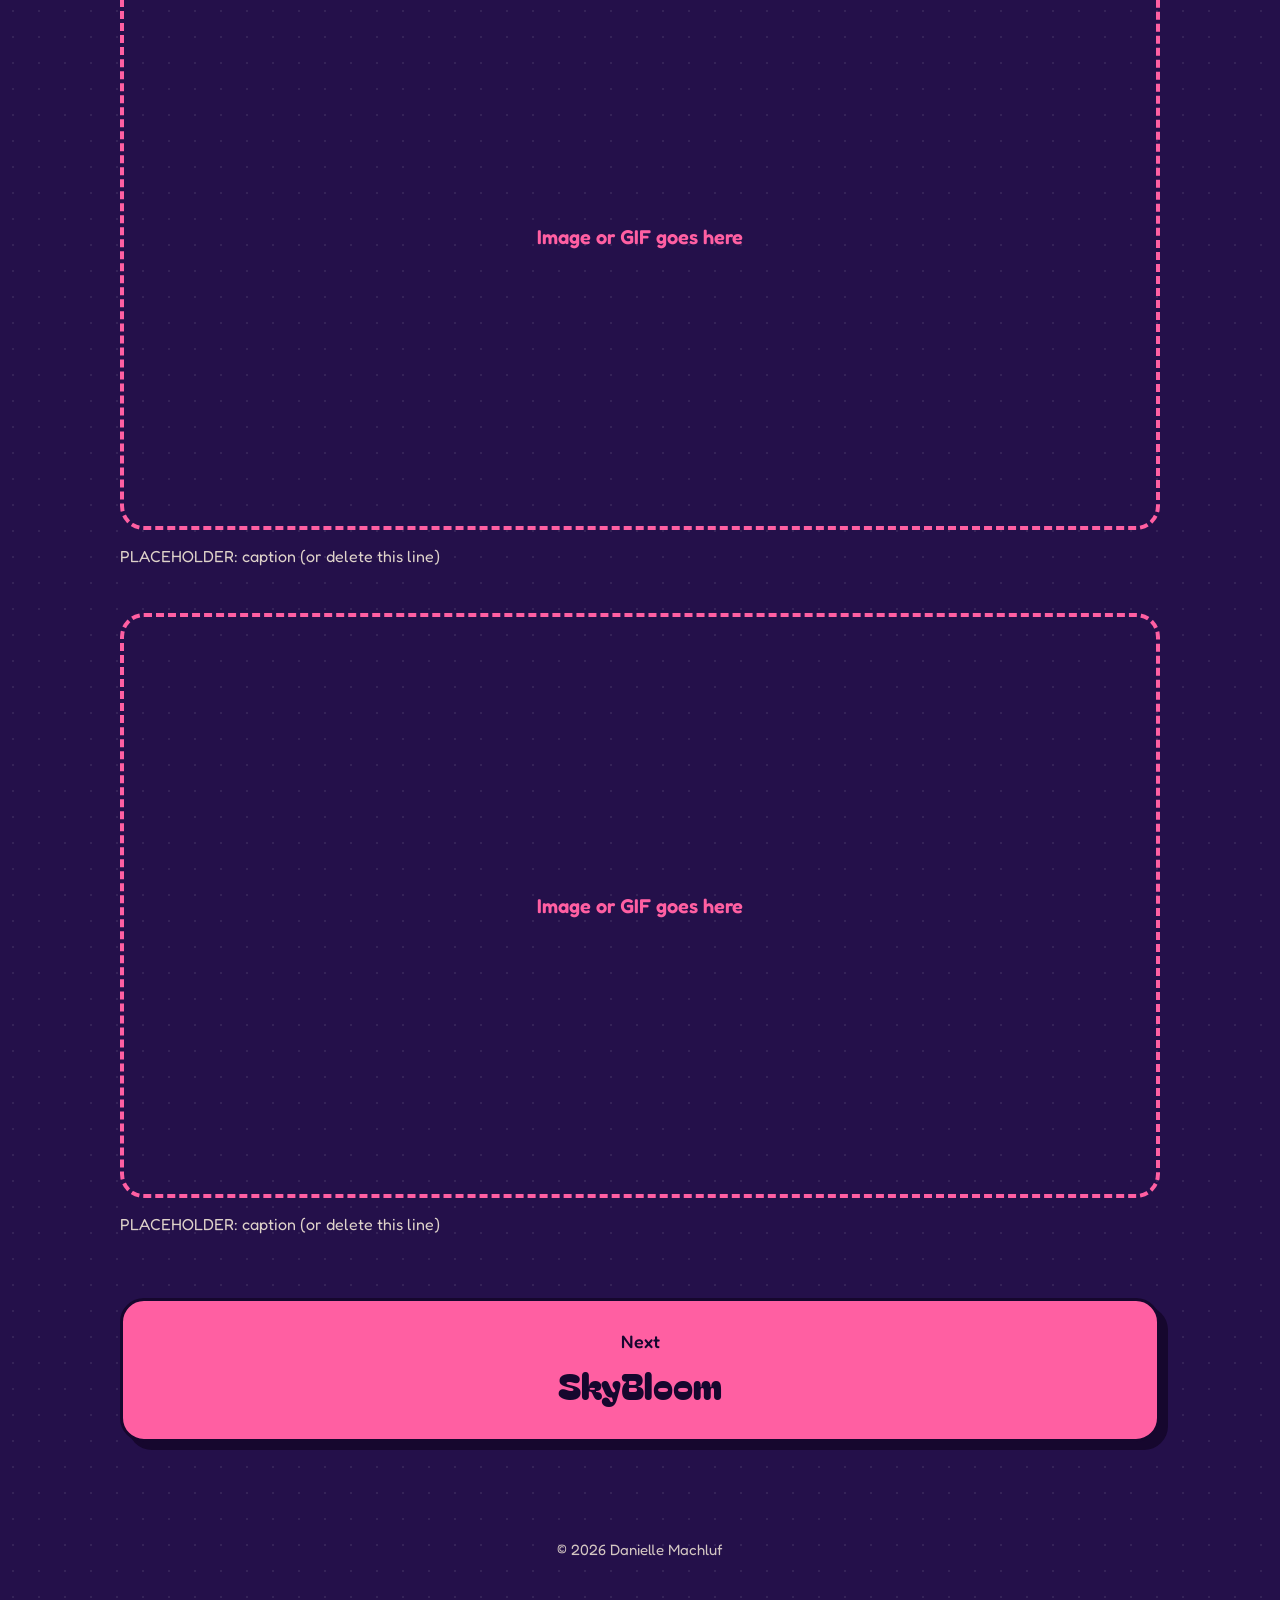
==== commit b745e2bc: "added game jam and shaders and tools" ====
--- a/hollow-woods.html
+++ b/hollow-woods.html
@@ -1,24 +1,30 @@
 <!DOCTYPE html>
 <html lang="en">
 <head>
-<meta charset="UTF-8">
-<meta name="viewport" content="width=device-width, initial-scale=1.0">
-<title>The Secrets Of The Hollow Woods | Danielle Machluf</title>
-<link rel="preconnect" href="https://fonts.googleapis.com">
-<link rel="preconnect" href="https://fonts.gstatic.com" crossorigin>
-<link href="https://fonts.googleapis.com/css2?family=Bagel+Fat+One&family=Fredoka:wght@400;500;600&display=swap" rel="stylesheet">
-<link rel="stylesheet" href="style.css">
+  <meta charset="UTF-8">
+  <meta name="viewport" content="width=device-width, initial-scale=1.0">
+  <title>The Secrets Of The Hollow Woods | Danielle Machluf</title>
+  <link rel="preconnect" href="https://fonts.googleapis.com">
+  <link rel="preconnect" href="https://fonts.gstatic.com" crossorigin>
+  <link href="https://fonts.googleapis.com/css2?family=Bagel+Fat+One&family=Fredoka:wght@400;500;600&display=swap" rel="stylesheet">
+  <link rel="stylesheet" href="style.css">
 </head>
 <body style="--accent:#FF5FA2">
-<!-- Swap the words, the file names in assets/, and the itch.io link. Everything marked PLACEHOLDER is yours to replace. -->
+<!--
+  Swap the words, the file names in assets/, and the links. Anything marked PLACEHOLDER is yours to replace.
+  SLIDES: each <figure> is one image or GIF, stacked at the same width like your Adobe portfolio.
+  Copy a whole <figure>...</figure> to add one, delete one to remove it. For a GIF, change .jpg to .gif in its src.
+-->
 <nav>
   <a href="index.html#projects" class="on">Projects</a>
+  <a href="index.html#tools">Shaders &amp; Tools</a>
+  <a href="index.html#jams">Game Jams</a>
   <a href="index.html#about">About</a>
   <a href="https://itch.io" target="_blank" rel="noopener">Itch.io</a>
   <a href="cv.pdf" target="_blank" rel="noopener">CV</a>
 </nav>
 <main class="wrap proj">
-  <a class="back" href="index.html#projects">&lsaquo; All projects</a>
+  <a class="back" href="index.html#projects">&lsaquo; Back</a>
   <h1>The Secrets Of The Hollow Woods</h1>
   <div class="tape">A mystery point and click game</div>
 
@@ -32,8 +38,8 @@
   </ul>
 
   <div class="note">
-    <h2>About the game</h2>
-    <p>PLACEHOLDER: Two or three sentences about what the game is and what the player does.</p>
+    <h2>About this project</h2>
+    <p>PLACEHOLDER: Two or three sentences about what it is and what the player does.</p>
     <a class="btn" href="https://itch.io" target="_blank" rel="noopener">Play on itch.io</a>
   </div>
 
@@ -46,13 +52,27 @@
     </ul>
   </div>
 
-  <div class="gallery">
-    <div class="frame" style="--img:url(assets/hollow-woods-2.jpg);--fb:linear-gradient(160deg,#2A1450,#7A2E5E)"></div>
-    <div class="frame" style="--img:url(assets/hollow-woods-3.jpg);--fb:linear-gradient(160deg,#2A1450,#7A2E5E)"></div>
+  <div class="stack">
+    <figure class="slide">
+      <img src="assets/hollow-woods-1.jpg" alt="PLACEHOLDER: describe this image" loading="lazy" onerror="this.parentNode.classList.add('empty')">
+      <figcaption>PLACEHOLDER: caption (or delete this line)</figcaption>
+    </figure>
+    <figure class="slide">
+      <img src="assets/hollow-woods-2.jpg" alt="PLACEHOLDER: describe this image" loading="lazy" onerror="this.parentNode.classList.add('empty')">
+      <figcaption>PLACEHOLDER: caption (or delete this line)</figcaption>
+    </figure>
+    <figure class="slide">
+      <img src="assets/hollow-woods-3.jpg" alt="PLACEHOLDER: describe this image" loading="lazy" onerror="this.parentNode.classList.add('empty')">
+      <figcaption>PLACEHOLDER: caption (or delete this line)</figcaption>
+    </figure>
+    <figure class="slide">
+      <img src="assets/hollow-woods-4.jpg" alt="PLACEHOLDER: describe this image" loading="lazy" onerror="this.parentNode.classList.add('empty')">
+      <figcaption>PLACEHOLDER: caption (or delete this line)</figcaption>
+    </figure>
   </div>
 
-  <a class="next" href="skybloom.html"><span>Next project</span><strong>SkyBloom</strong></a>
+  <a class="next" href="skybloom.html"><span>Next</span><strong>SkyBloom</strong></a>
 </main>
 <footer>© 2026 Danielle Machluf</footer>
 </body>
-</html>
+</html>
--- a/style.css
+++ b/style.css
@@ -25,20 +25,26 @@
 .btn:hover{transform:translate(-2px,-2px);box-shadow:6px 6px 0 var(--ink)}
 .btn.mint{background:var(--mint)} .btn.yellow{background:var(--yellow)}
 .tape{display:inline-block;padding:10px 24px;background:var(--cream);color:var(--ink);border:3px solid var(--ink);font-weight:600;font-size:clamp(17px,2.4vw,24px);transform:rotate(-2deg);box-shadow:4px 4px 0 var(--ink)}
-h2{font-family:var(--display);font-weight:400;font-size:clamp(36px,6vw,60px);line-height:1.2;margin:0 0 32px;text-decoration:underline wavy var(--accent) 4px;text-underline-offset:12px}
+h2{font-family:var(--display);font-weight:400;font-size:clamp(36px,6vw,60px);line-height:1.2;margin:0 0 32px;text-decoration:underline wavy var(--accent) 4px;text-underline-offset:12px;text-decoration-skip-ink:none}
 section{padding:clamp(40px,7vw,80px) 0}
 
 /* ===== Home: top of the page ===== */
-.hero{position:relative;text-align:center;padding:clamp(64px,12vw,130px) 20px clamp(56px,9vw,100px);overflow:hidden}
+.hero{position:relative;text-align:center;padding:clamp(44px,8vw,90px) 20px clamp(48px,7vw,84px);overflow:hidden}
 .hero>*:not(.deco){position:relative;z-index:2}
-.hero h1{font-family:var(--display);font-weight:400;font-size:clamp(52px,11.5vw,136px);line-height:.95;margin:0;color:var(--yellow);text-shadow:4px 4px 0 var(--pink),8px 8px 0 var(--ink)}
-.hero .tape{margin:30px 0 38px}
-.deco{position:absolute;z-index:1;pointer-events:none;animation:bob 6s ease-in-out infinite}
-.d1{width:210px;height:210px;background:var(--pink);top:-60px;left:-50px;transform:rotate(-14deg);border-radius:26px}
-.d2{width:300px;height:170px;background:var(--sky);top:12%;right:-90px;transform:rotate(10deg);border-radius:26px;animation-delay:-2s}
-.d3{width:150px;height:150px;background:var(--mint);bottom:-40px;left:9%;border-radius:50%;animation-delay:-4s}
-.d4{width:96px;height:96px;background:var(--yellow);top:22%;left:15%;clip-path:polygon(50% 0,61% 35%,98% 35%,68% 57%,79% 91%,50% 70%,21% 91%,32% 57%,2% 35%,39% 35%);animation-delay:-1s}
-.d5{width:110px;height:110px;background:var(--lilac);bottom:9%;right:12%;clip-path:polygon(50% 0,100% 50%,50% 100%,0 50%);animation-delay:-3s}
+.hero h1{font-family:var(--display);font-weight:400;font-size:clamp(38px,7.5vw,88px);line-height:1;margin:0;color:var(--yellow);text-shadow:3px 3px 0 var(--pink),6px 6px 0 var(--ink)}
+.hero .tape{margin:24px 0 30px}
+.deco{position:absolute;z-index:1;pointer-events:none;animation:bob 6s ease-in-out infinite;object-fit:contain;display:block}
+.d1{width:210px;height:210px;top:-60px;left:-50px;transform:rotate(-14deg)}
+.d2{width:300px;height:170px;top:12%;right:-90px;transform:rotate(10deg);animation-delay:-2s}
+.d3{width:150px;height:150px;bottom:-40px;left:9%;animation-delay:-4s}
+.d4{width:96px;height:96px;top:22%;left:15%;animation-delay:-1s}
+.d5{width:110px;height:110px;bottom:9%;right:12%;animation-delay:-3s}
+/* Colored shapes only show when your illustration file is missing */
+.shape.d1{background:var(--pink);border-radius:26px}
+.shape.d2{background:var(--sky);border-radius:26px}
+.shape.d3{background:var(--mint);border-radius:50%}
+.shape.d4{background:var(--yellow);clip-path:polygon(50% 0,61% 35%,98% 35%,68% 57%,79% 91%,50% 70%,21% 91%,32% 57%,2% 35%,39% 35%)}
+.shape.d5{background:var(--lilac);clip-path:polygon(50% 0,100% 50%,50% 100%,0 50%)}
 @keyframes bob{50%{translate:0 -12px}}
 
 /* ===== Project cards (home) ===== */
@@ -77,8 +83,6 @@
 .note h2{font-size:clamp(28px,4vw,40px);margin-bottom:16px}
 .note p,.note li{margin:0 0 12px}
 .note ul{padding-left:22px;margin:0 0 6px}
-.gallery{display:grid;grid-template-columns:repeat(auto-fit,minmax(min(100%,340px),1fr));gap:28px}
-.gallery .frame{box-shadow:6px 6px 0 var(--accent)}
 .next{display:block;margin-top:60px;padding:26px;text-align:center;text-decoration:none;background:var(--accent);color:var(--ink);border:3px solid var(--ink);border-radius:24px;box-shadow:8px 8px 0 var(--ink);transition:transform .2s}
 .next:hover{transform:translateY(-4px)}
 .next span{display:block;font-weight:500}
@@ -87,3 +91,20 @@
 
 @media (max-width:560px){.btn{padding:12px 22px}}
 @media (prefers-reduced-motion:reduce){*{animation:none!important;transition:none!important;scroll-behavior:auto!important}}
+
+/* ===== Added: hero photo, filters, image stack ===== */
+.hero .avatar{width:clamp(110px,15vw,160px);margin:0 auto 22px}
+.bubble{max-width:780px}
+.bubble::before{display:none}
+.filters{display:flex;gap:10px;flex-wrap:wrap;margin:-8px 0 32px}
+.filters button{font:inherit;font-weight:600;cursor:pointer;padding:8px 20px;border-radius:999px;border:3px solid var(--ink);background:var(--cream);color:var(--ink);box-shadow:3px 3px 0 var(--ink)}
+.filters button:hover{transform:translate(-1px,-1px)}
+.filters button[aria-pressed=true]{background:var(--yellow)}
+.card[hidden]{display:none}
+.empty-note{font-size:20px;margin:0 0 20px}
+.stack{display:flex;flex-direction:column;gap:clamp(24px,4vw,44px);margin-top:20px}
+.slide{margin:0}
+.slide img{display:block;width:100%;height:auto;border:4px solid var(--ink);border-radius:24px;box-shadow:8px 8px 0 var(--accent);background:var(--cream)}
+.slide figcaption{margin-top:14px;font-size:16px;opacity:.85}
+.slide.empty img{display:none}
+.slide.empty::before{content:"Image or GIF goes here";display:grid;place-items:center;aspect-ratio:16/9;border:4px dashed var(--accent);border-radius:24px;color:var(--accent);font-weight:600;font-size:20px}
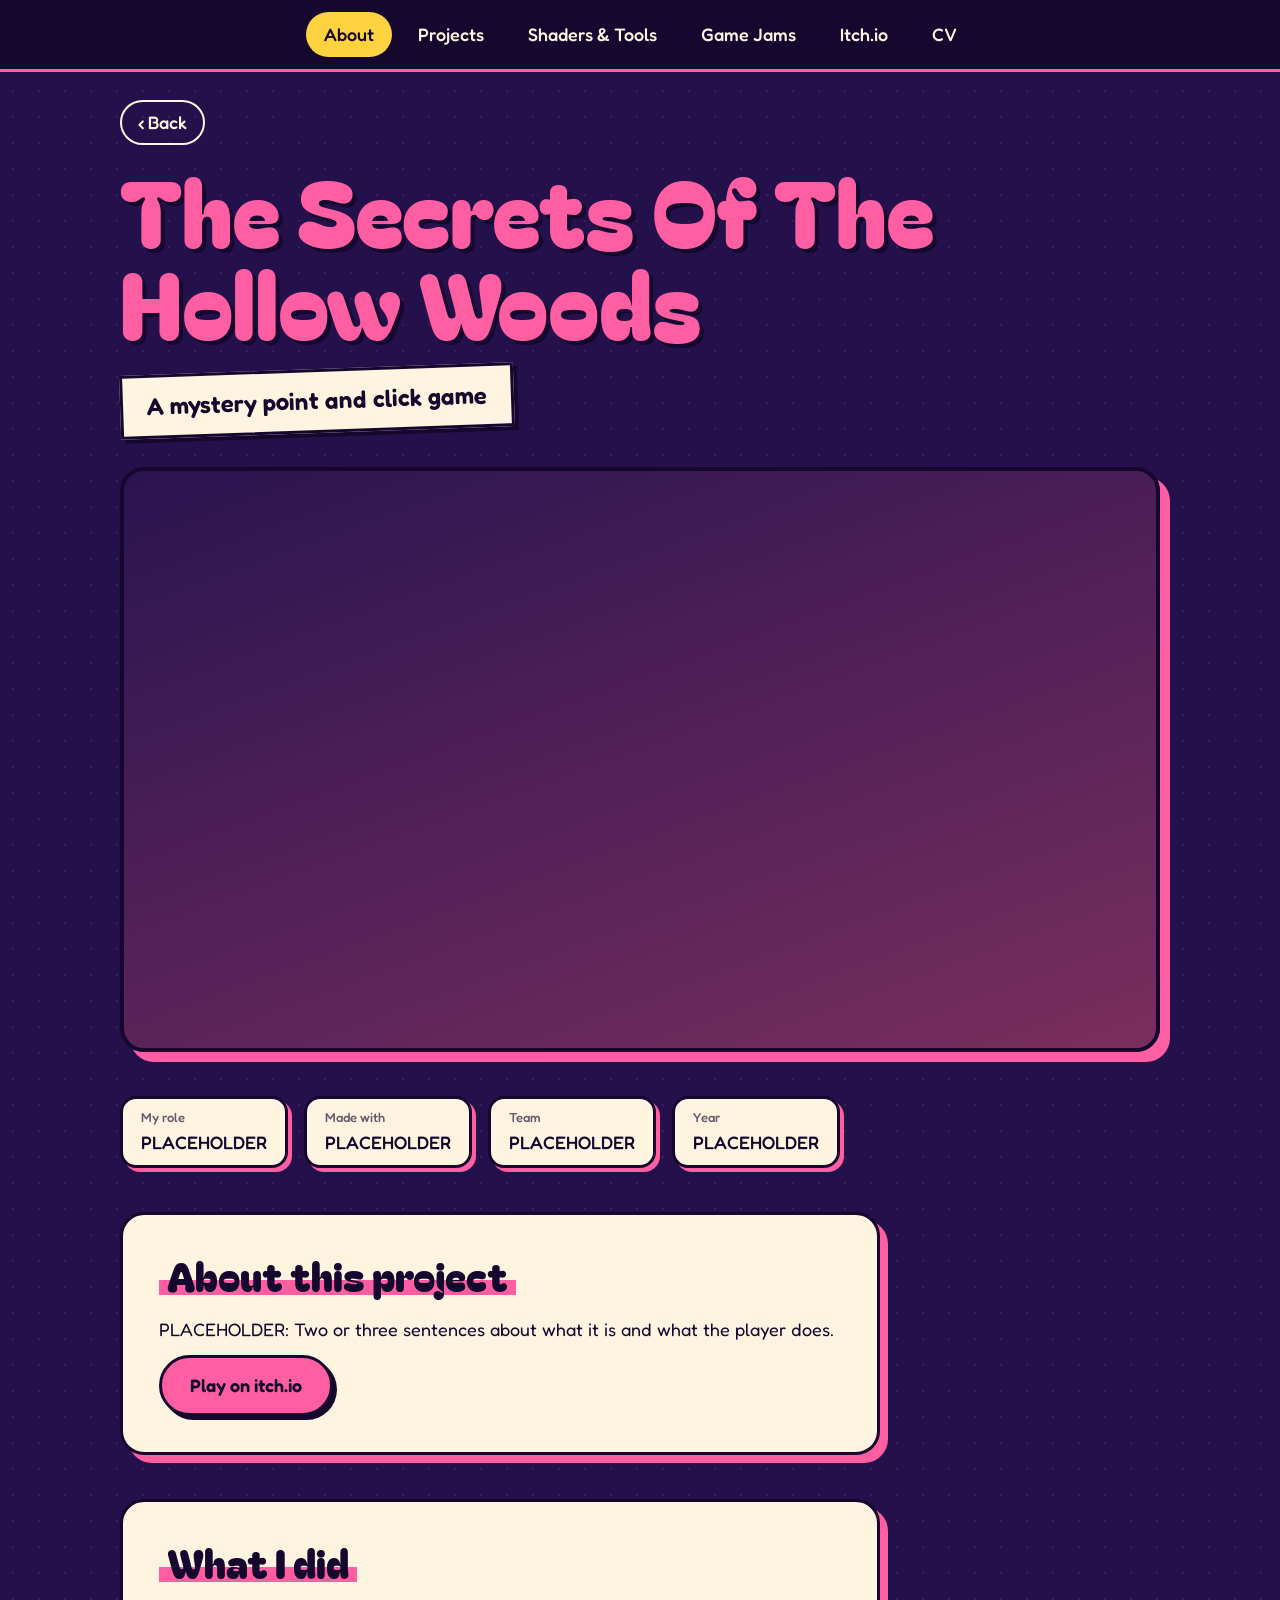
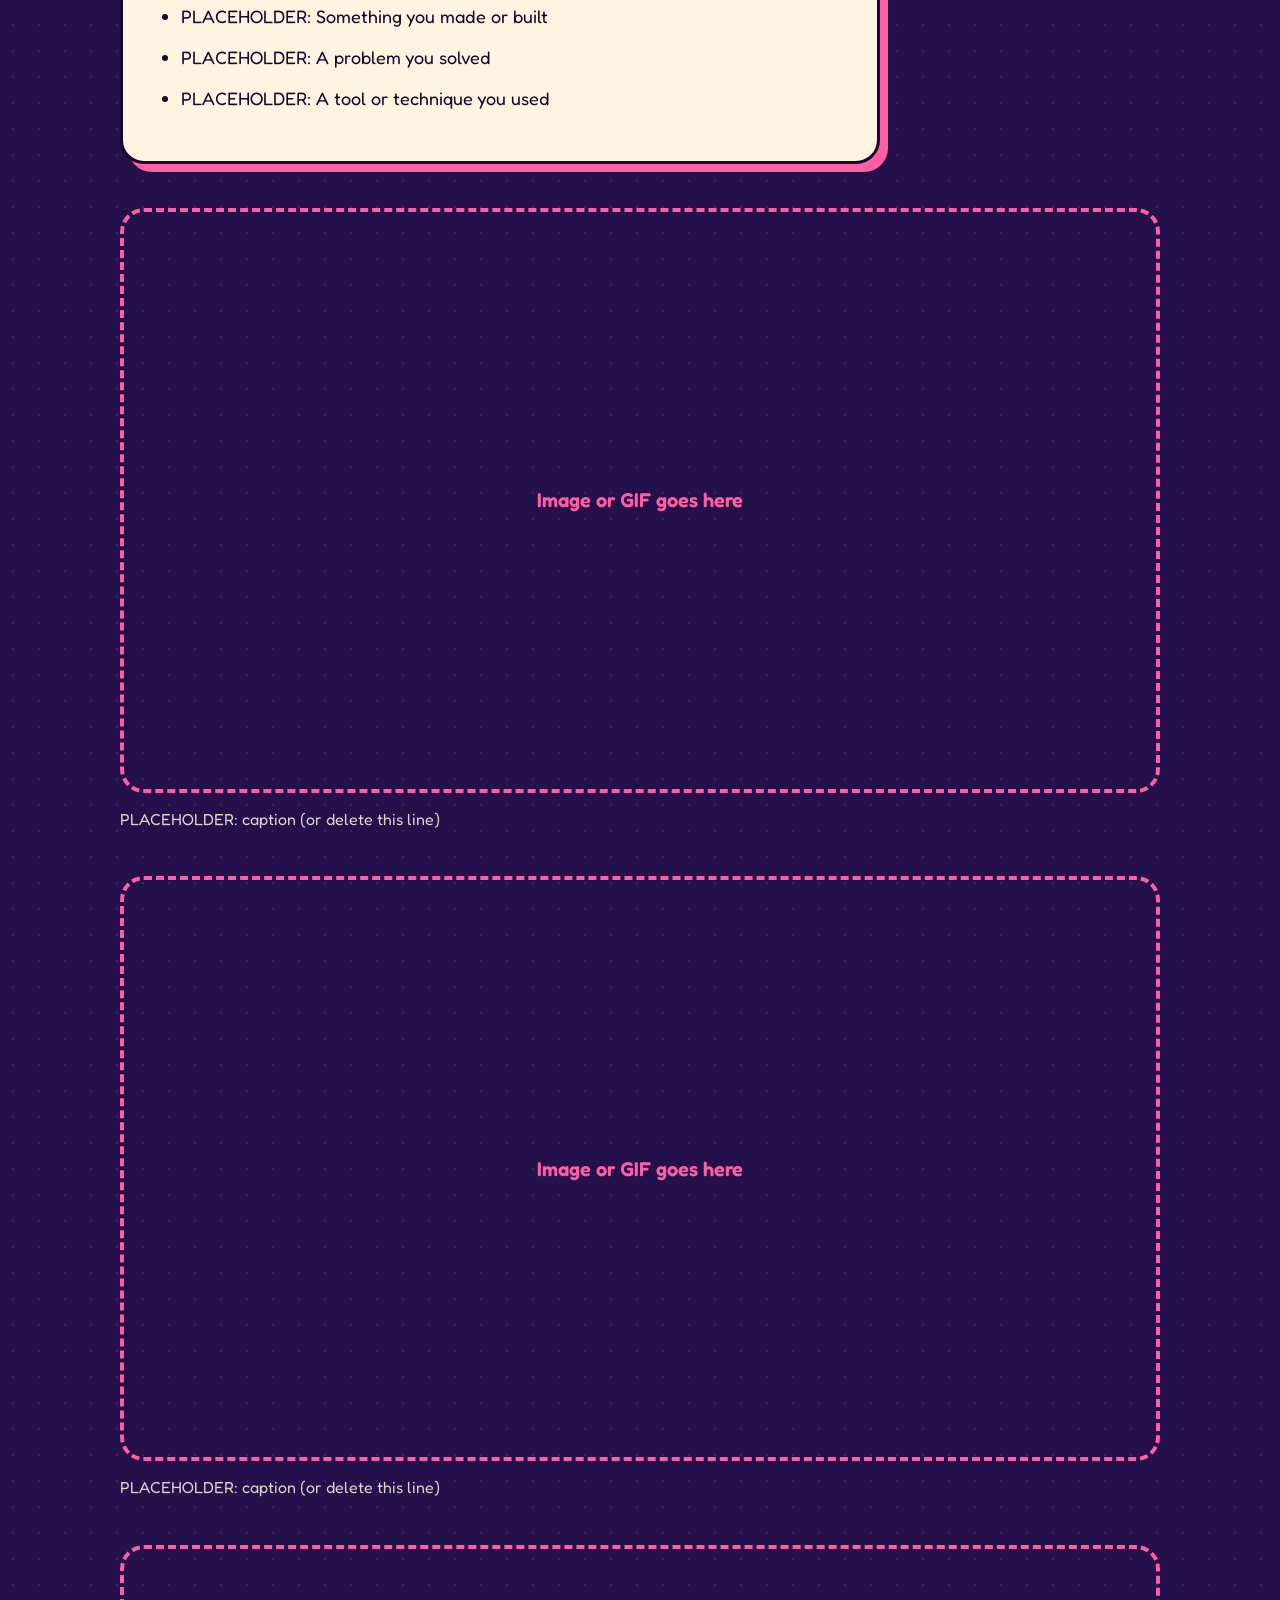
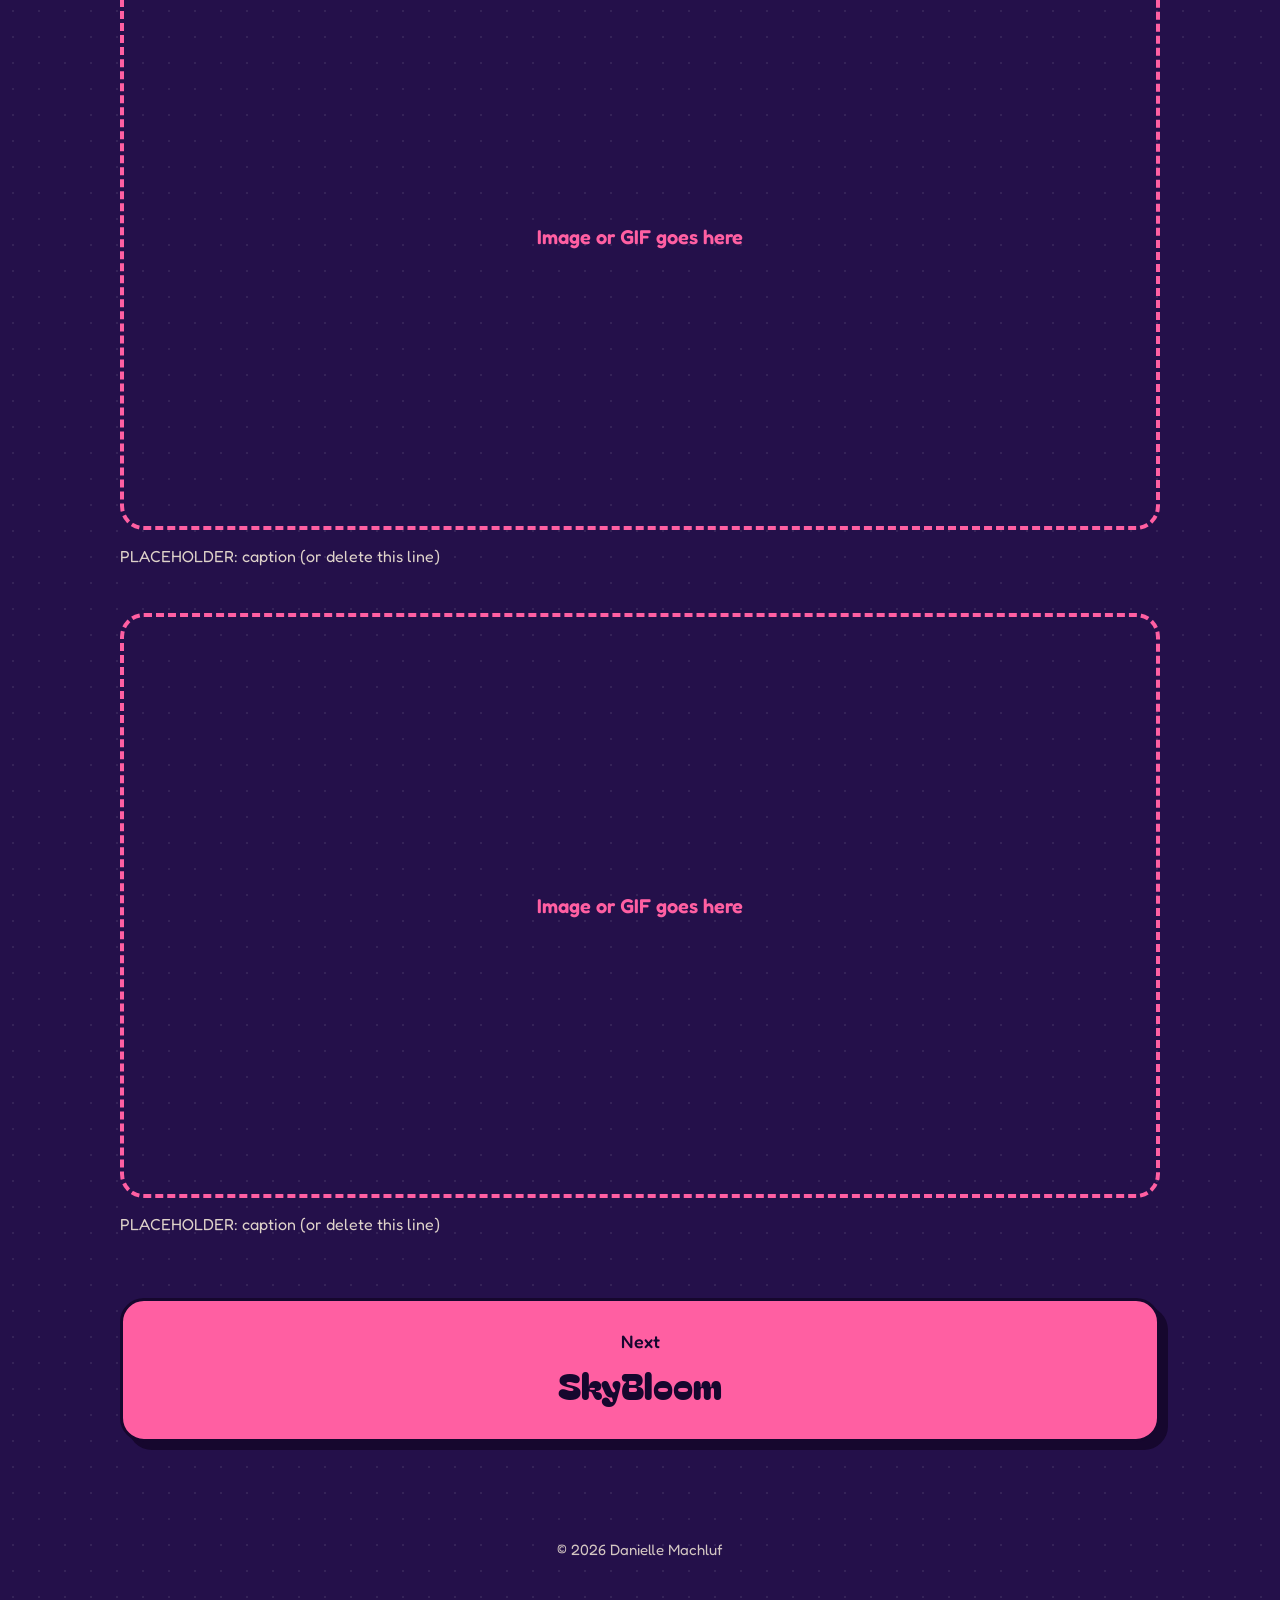
==== commit fb5151de: "update" ====
--- a/hollow-woods.html
+++ b/hollow-woods.html
@@ -7,19 +7,19 @@
   <link rel="preconnect" href="https://fonts.googleapis.com">
   <link rel="preconnect" href="https://fonts.gstatic.com" crossorigin>
   <link href="https://fonts.googleapis.com/css2?family=Bagel+Fat+One&family=Fredoka:wght@400;500;600&display=swap" rel="stylesheet">
-  <link rel="stylesheet" href="style.css">
+  <link rel="stylesheet" href="style.css?v=4">
 </head>
 <body style="--accent:#FF5FA2">
 <!--
   Swap the words, the file names in assets/, and the links. Anything marked PLACEHOLDER is yours to replace.
   SLIDES: each <figure> is one image or GIF, stacked at the same width like your Adobe portfolio.
-  Copy a whole <figure>...</figure> to add one, delete one to remove it. For a GIF, change .jpg to .gif in its src.
+  Copy a whole <figure>...</figure> to add one, delete one to remove it. Name your files like the data-name says (jpg, png, gif or webp all work).
 -->
 <nav>
-  <a href="index.html#projects" class="on">Projects</a>
+  <a href="index.html#about" class="on">About</a>
+  <a href="index.html#projects">Projects</a>
   <a href="index.html#tools">Shaders &amp; Tools</a>
   <a href="index.html#jams">Game Jams</a>
-  <a href="index.html#about">About</a>
   <a href="https://itch.io" target="_blank" rel="noopener">Itch.io</a>
   <a href="cv.pdf" target="_blank" rel="noopener">CV</a>
 </nav>
@@ -54,19 +54,19 @@
 
   <div class="stack">
     <figure class="slide">
-      <img src="assets/hollow-woods-1.jpg" alt="PLACEHOLDER: describe this image" loading="lazy" onerror="this.parentNode.classList.add('empty')">
+      <img data-name="assets/hollow-woods-1" alt="PLACEHOLDER: describe this image" loading="lazy">
       <figcaption>PLACEHOLDER: caption (or delete this line)</figcaption>
     </figure>
     <figure class="slide">
-      <img src="assets/hollow-woods-2.jpg" alt="PLACEHOLDER: describe this image" loading="lazy" onerror="this.parentNode.classList.add('empty')">
+      <img data-name="assets/hollow-woods-2" alt="PLACEHOLDER: describe this image" loading="lazy">
       <figcaption>PLACEHOLDER: caption (or delete this line)</figcaption>
     </figure>
     <figure class="slide">
-      <img src="assets/hollow-woods-3.jpg" alt="PLACEHOLDER: describe this image" loading="lazy" onerror="this.parentNode.classList.add('empty')">
+      <img data-name="assets/hollow-woods-3" alt="PLACEHOLDER: describe this image" loading="lazy">
       <figcaption>PLACEHOLDER: caption (or delete this line)</figcaption>
     </figure>
     <figure class="slide">
-      <img src="assets/hollow-woods-4.jpg" alt="PLACEHOLDER: describe this image" loading="lazy" onerror="this.parentNode.classList.add('empty')">
+      <img data-name="assets/hollow-woods-4" alt="PLACEHOLDER: describe this image" loading="lazy">
       <figcaption>PLACEHOLDER: caption (or delete this line)</figcaption>
     </figure>
   </div>
@@ -74,5 +74,13 @@
   <a class="next" href="skybloom.html"><span>Next</span><strong>SkyBloom</strong></a>
 </main>
 <footer>© 2026 Danielle Machluf</footer>
+<script>
+  document.querySelectorAll('img[data-name]').forEach(function(img){
+    var ext=['jpg','png','gif','webp','jpeg'],i=0;
+    img.onerror=next;
+    function next(){if(i>=ext.length){img.parentNode.classList.add('empty');return}img.src=img.dataset.name+'.'+ext[i++]}
+    next();
+  });
+</script>
 </body>
 </html>
--- a/style.css
+++ b/style.css
@@ -1,3 +1,4 @@
+/* ===== Danielle portfolio style, version 4 ===== */
 /* ===== COLORS: change these and the whole site changes ===== */
 :root{
   --bg:#24104A; --ink:#16072E; --cream:#FFF4E0;
@@ -25,7 +26,7 @@
 .btn:hover{transform:translate(-2px,-2px);box-shadow:6px 6px 0 var(--ink)}
 .btn.mint{background:var(--mint)} .btn.yellow{background:var(--yellow)}
 .tape{display:inline-block;padding:10px 24px;background:var(--cream);color:var(--ink);border:3px solid var(--ink);font-weight:600;font-size:clamp(17px,2.4vw,24px);transform:rotate(-2deg);box-shadow:4px 4px 0 var(--ink)}
-h2{font-family:var(--display);font-weight:400;font-size:clamp(36px,6vw,60px);line-height:1.2;margin:0 0 32px;text-decoration:underline wavy var(--accent) 4px;text-underline-offset:12px;text-decoration-skip-ink:none}
+h2{font-family:var(--display);font-weight:400;font-size:clamp(36px,6vw,60px);line-height:1.2;margin:0 0 32px;width:fit-content;max-width:100%;padding:0 .2em;background:linear-gradient(transparent 60%,var(--accent) 60%,var(--accent) 92%,transparent 92%)}
 section{padding:clamp(40px,7vw,80px) 0}
 
 /* ===== Home: top of the page ===== */
@@ -93,13 +94,6 @@
 @media (prefers-reduced-motion:reduce){*{animation:none!important;transition:none!important;scroll-behavior:auto!important}}
 
 /* ===== Added: hero photo, filters, image stack ===== */
-.hero .avatar{width:clamp(110px,15vw,160px);margin:0 auto 22px}
-.bubble{max-width:780px}
-.bubble::before{display:none}
-.filters{display:flex;gap:10px;flex-wrap:wrap;margin:-8px 0 32px}
-.filters button{font:inherit;font-weight:600;cursor:pointer;padding:8px 20px;border-radius:999px;border:3px solid var(--ink);background:var(--cream);color:var(--ink);box-shadow:3px 3px 0 var(--ink)}
-.filters button:hover{transform:translate(-1px,-1px)}
-.filters button[aria-pressed=true]{background:var(--yellow)}
 .card[hidden]{display:none}
 .empty-note{font-size:20px;margin:0 0 20px}
 .stack{display:flex;flex-direction:column;gap:clamp(24px,4vw,44px);margin-top:20px}
@@ -107,4 +101,13 @@
 .slide img{display:block;width:100%;height:auto;border:4px solid var(--ink);border-radius:24px;box-shadow:8px 8px 0 var(--accent);background:var(--cream)}
 .slide figcaption{margin-top:14px;font-size:16px;opacity:.85}
 .slide.empty img{display:none}
-.slide.empty::before{content:"Image or GIF goes here";display:grid;place-items:center;aspect-ratio:16/9;border:4px dashed var(--accent);border-radius:24px;color:var(--accent);font-weight:600;font-size:20px}+.slide.empty::before{content:"Image or GIF goes here";display:grid;place-items:center;aspect-ratio:16/9;border:4px dashed var(--accent);border-radius:24px;color:var(--accent);font-weight:600;font-size:20px}
+
+/* ===== Added in version 4: centered nav, filter buttons, sky button ===== */
+nav a:first-child{margin-left:auto}
+nav a:last-child{margin-right:auto}
+.btn.sky{background:var(--sky)}
+.filters{display:flex;gap:12px;flex-wrap:wrap;justify-content:center;margin:-8px 0 36px}
+.filters button{font:inherit;font-weight:600;font-size:16px;cursor:pointer;padding:10px 24px;border-radius:999px;border:3px solid var(--ink);background:var(--cream);color:var(--ink);box-shadow:4px 4px 0 var(--ink);transition:transform .15s,box-shadow .15s}
+.filters button:hover{transform:translate(-2px,-2px);box-shadow:6px 6px 0 var(--ink)}
+.filters button[aria-pressed=true]{background:var(--pink)}
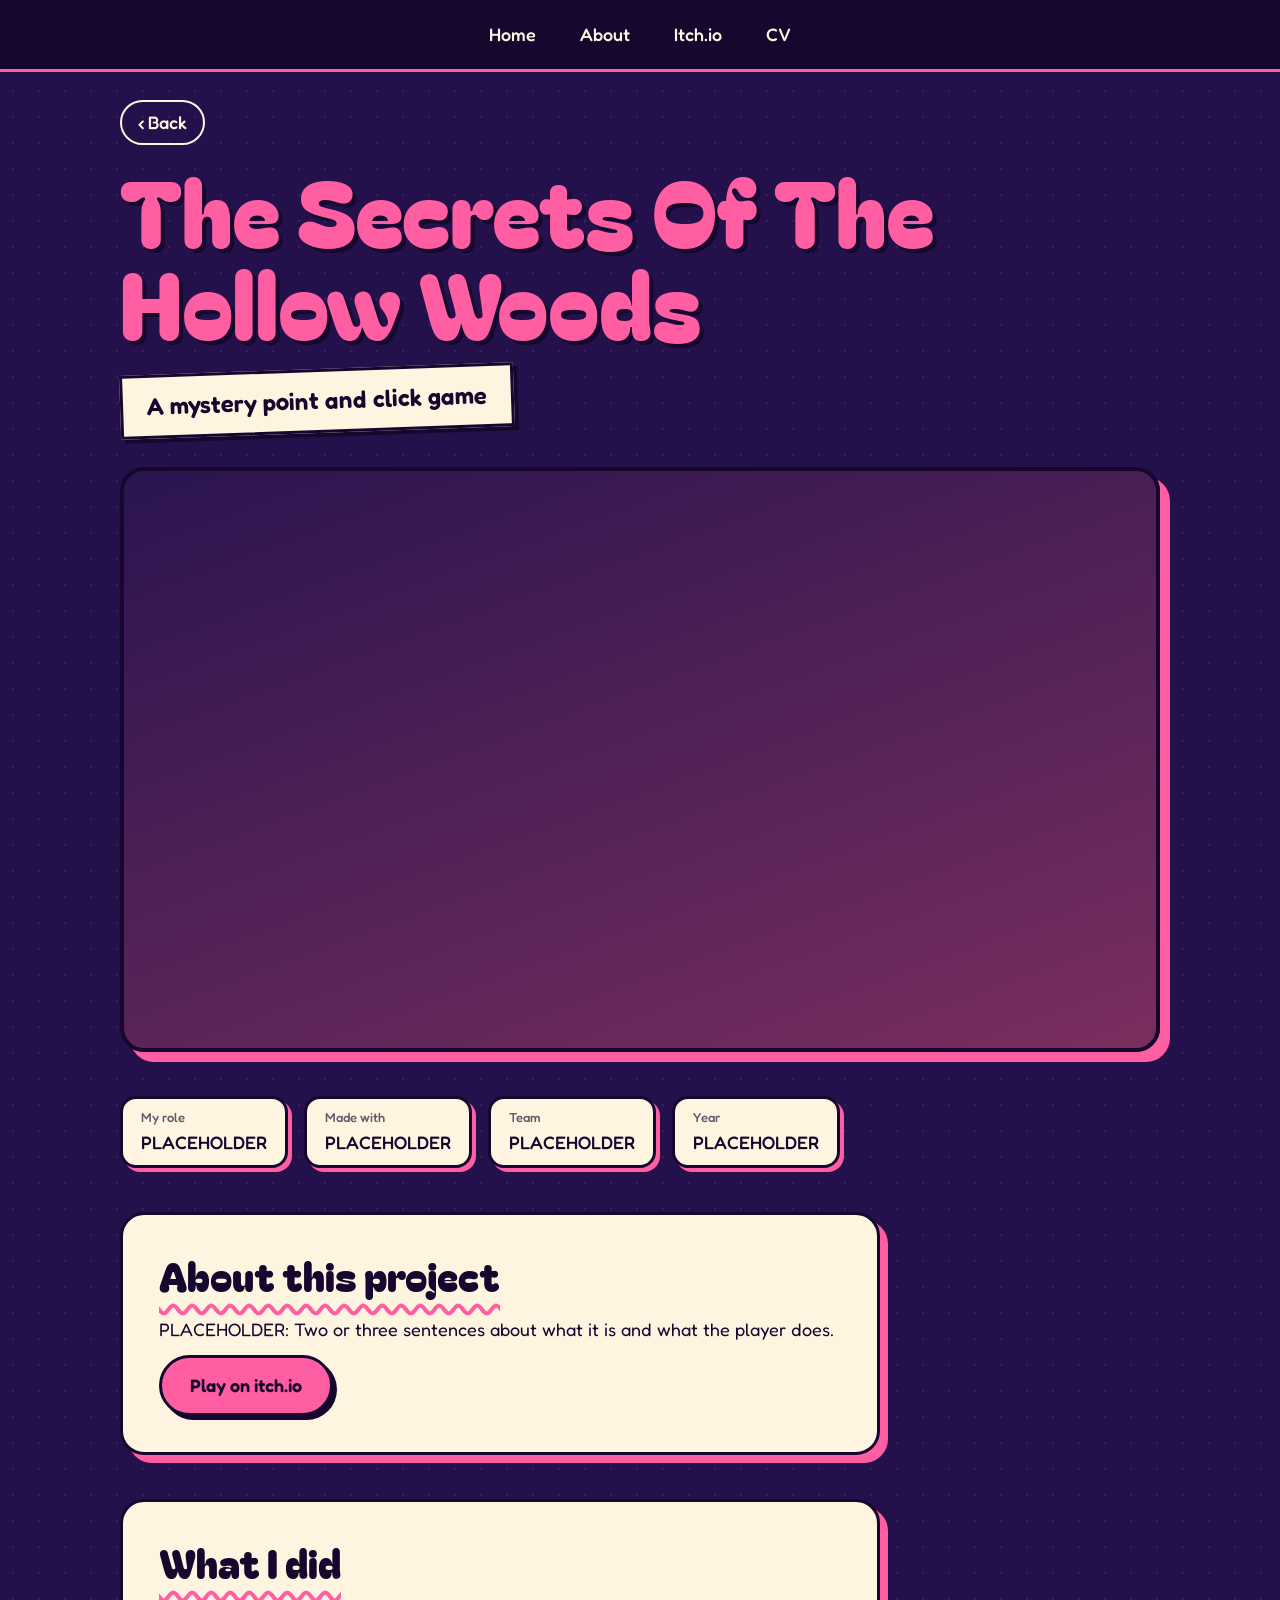
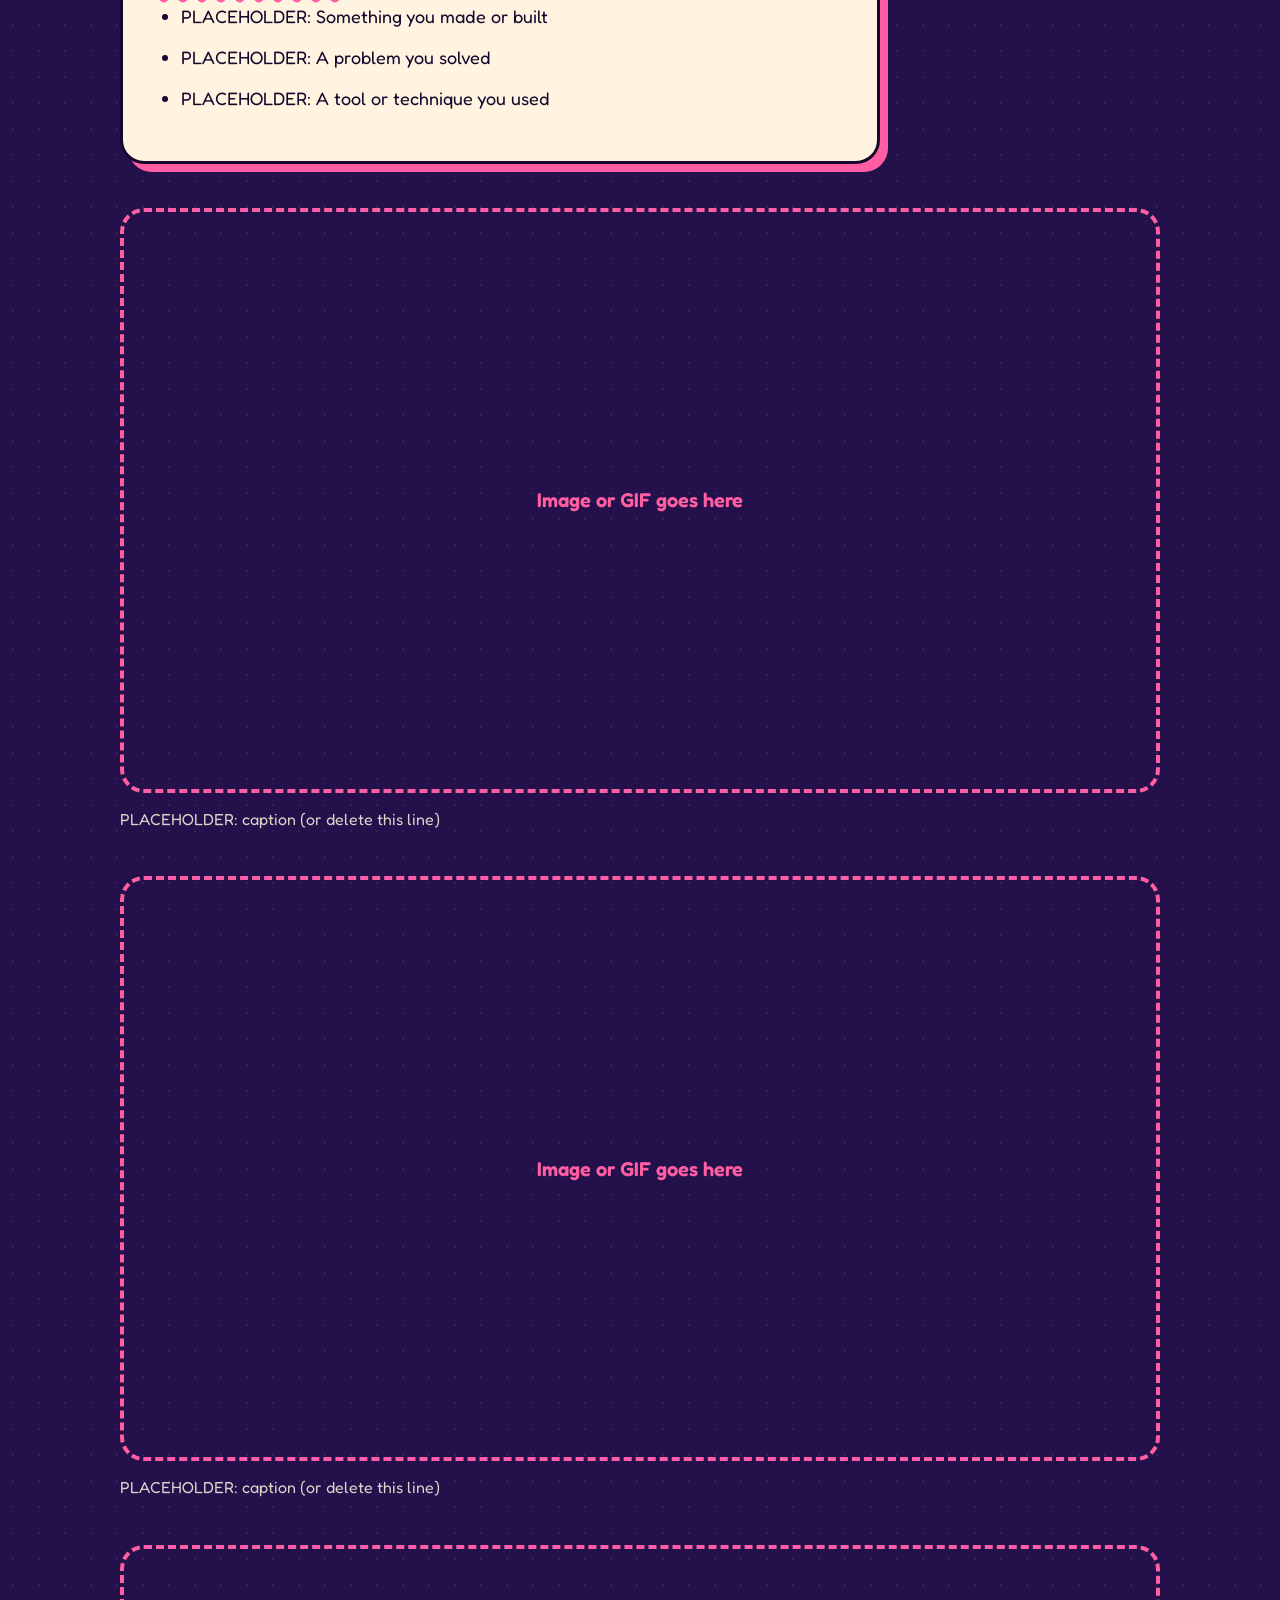
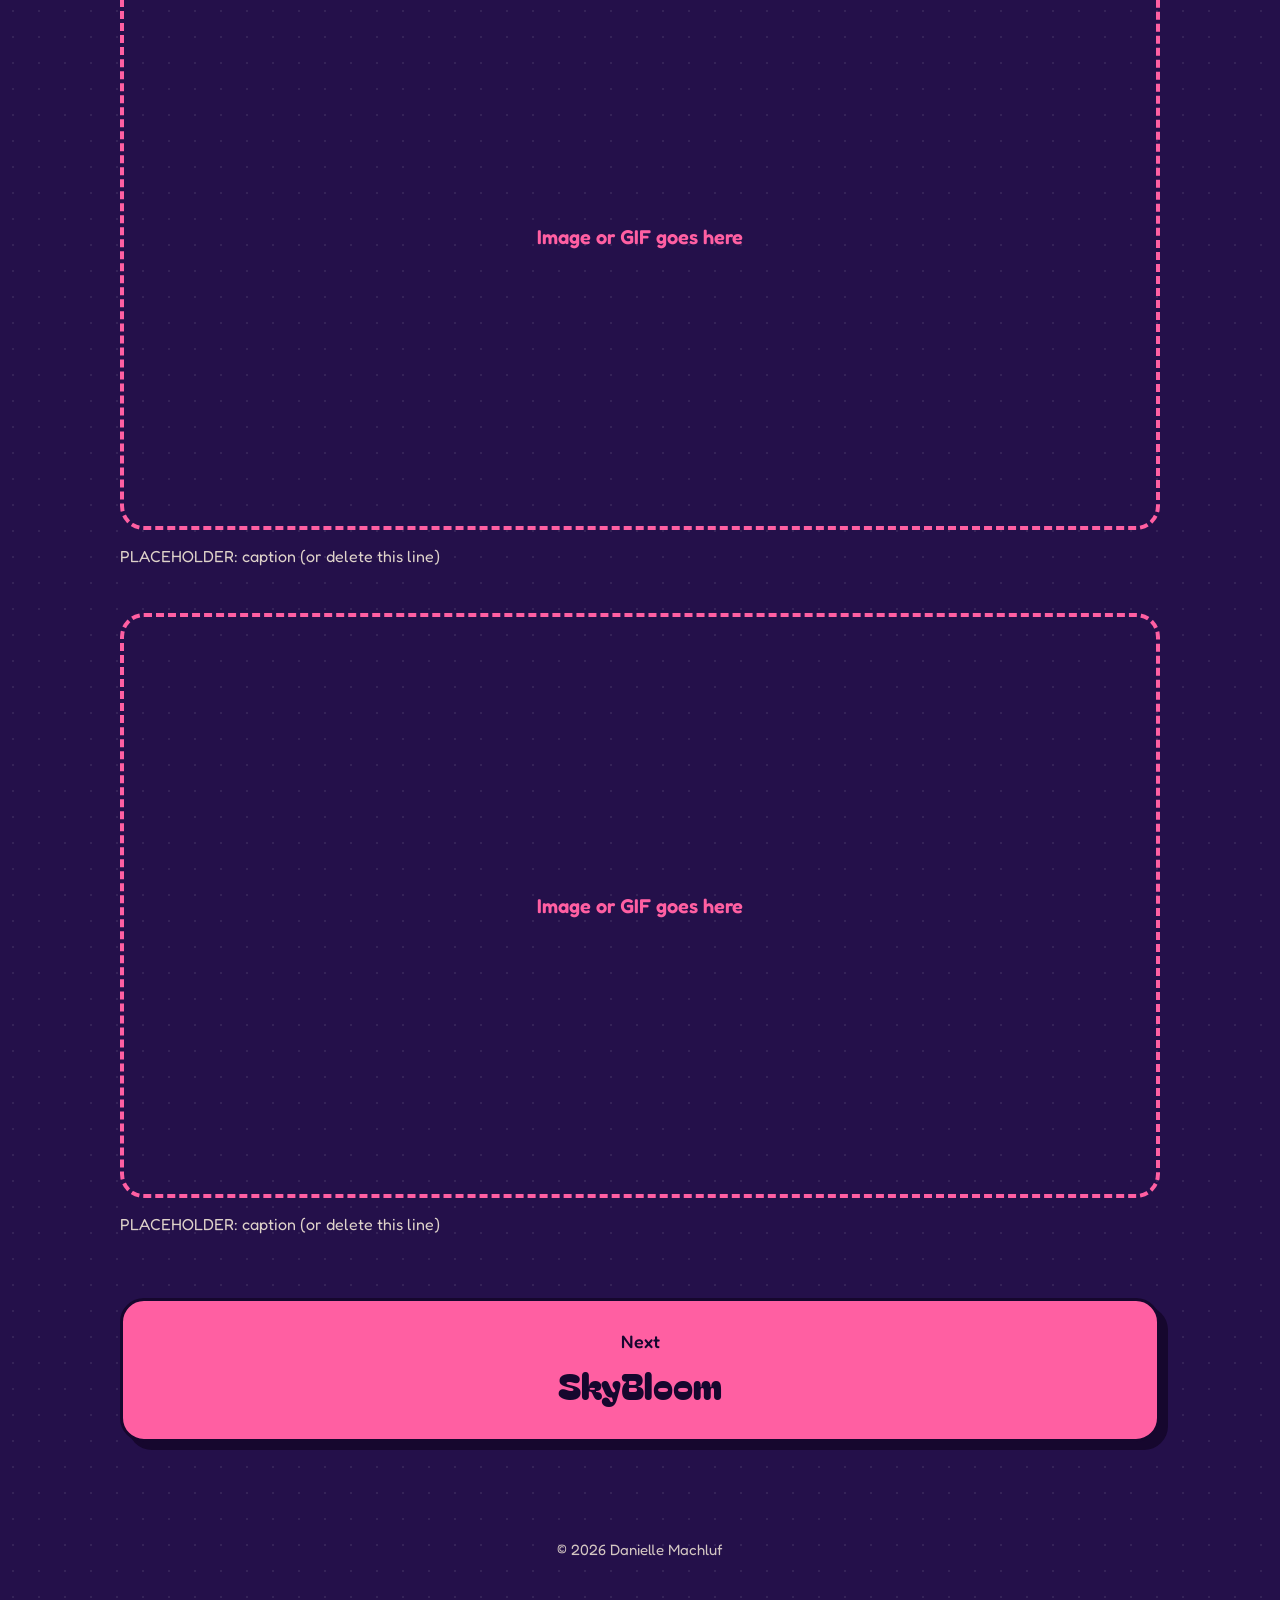
==== commit ca9a0815: "update misc section" ====
--- a/hollow-woods.html
+++ b/hollow-woods.html
@@ -7,7 +7,7 @@
   <link rel="preconnect" href="https://fonts.googleapis.com">
   <link rel="preconnect" href="https://fonts.gstatic.com" crossorigin>
   <link href="https://fonts.googleapis.com/css2?family=Bagel+Fat+One&family=Fredoka:wght@400;500;600&display=swap" rel="stylesheet">
-  <link rel="stylesheet" href="style.css?v=4">
+  <link rel="stylesheet" href="style.css?v=5">
 </head>
 <body style="--accent:#FF5FA2">
 <!--
@@ -16,10 +16,8 @@
   Copy a whole <figure>...</figure> to add one, delete one to remove it. Name your files like the data-name says (jpg, png, gif or webp all work).
 -->
 <nav>
-  <a href="index.html#about" class="on">About</a>
-  <a href="index.html#projects">Projects</a>
-  <a href="index.html#tools">Shaders &amp; Tools</a>
-  <a href="index.html#jams">Game Jams</a>
+  <a href="index.html">Home</a>
+  <a href="index.html#about">About</a>
   <a href="https://itch.io" target="_blank" rel="noopener">Itch.io</a>
   <a href="cv.pdf" target="_blank" rel="noopener">CV</a>
 </nav>
--- a/style.css
+++ b/style.css
@@ -1,4 +1,4 @@
-/* ===== Danielle portfolio style, version 4 ===== */
+/* ===== Danielle portfolio style, version 5 ===== */
 /* ===== COLORS: change these and the whole site changes ===== */
 :root{
   --bg:#24104A; --ink:#16072E; --cream:#FFF4E0;
@@ -26,7 +26,7 @@
 .btn:hover{transform:translate(-2px,-2px);box-shadow:6px 6px 0 var(--ink)}
 .btn.mint{background:var(--mint)} .btn.yellow{background:var(--yellow)}
 .tape{display:inline-block;padding:10px 24px;background:var(--cream);color:var(--ink);border:3px solid var(--ink);font-weight:600;font-size:clamp(17px,2.4vw,24px);transform:rotate(-2deg);box-shadow:4px 4px 0 var(--ink)}
-h2{font-family:var(--display);font-weight:400;font-size:clamp(36px,6vw,60px);line-height:1.2;margin:0 0 32px;width:fit-content;max-width:100%;padding:0 .2em;background:linear-gradient(transparent 60%,var(--accent) 60%,var(--accent) 92%,transparent 92%)}
+h2{font-family:var(--display);font-weight:400;font-size:clamp(36px,6vw,60px);line-height:1.2;margin:0 0 32px;text-decoration:underline wavy var(--accent) 4px;text-underline-offset:12px;text-decoration-skip-ink:none}
 section{padding:clamp(40px,7vw,80px) 0}
 
 /* ===== Home: top of the page ===== */
@@ -37,7 +37,7 @@
 .deco{position:absolute;z-index:1;pointer-events:none;animation:bob 6s ease-in-out infinite;object-fit:contain;display:block}
 .d1{width:210px;height:210px;top:-60px;left:-50px;transform:rotate(-14deg)}
 .d2{width:300px;height:170px;top:12%;right:-90px;transform:rotate(10deg);animation-delay:-2s}
-.d3{width:150px;height:150px;bottom:-40px;left:9%;animation-delay:-4s}
+.d3{width:150px;height:150px;bottom:8%;left:7%;animation-delay:-4s}
 .d4{width:96px;height:96px;top:22%;left:15%;animation-delay:-1s}
 .d5{width:110px;height:110px;bottom:9%;right:12%;animation-delay:-3s}
 /* Colored shapes only show when your illustration file is missing */
@@ -49,7 +49,7 @@
 @keyframes bob{50%{translate:0 -12px}}
 
 /* ===== Project cards (home) ===== */
-.grid{display:grid;grid-template-columns:repeat(auto-fit,minmax(min(100%,290px),1fr));gap:clamp(26px,3.5vw,42px)}
+.grid{display:grid;grid-template-columns:repeat(auto-fill,minmax(min(100%,290px),1fr));gap:clamp(26px,3.5vw,42px)}
 .card{display:flex;flex-direction:column;text-decoration:none;color:var(--ink);background:var(--cream);border:3px solid var(--ink);border-radius:22px;overflow:hidden;box-shadow:8px 8px 0 var(--accent);transition:transform .2s,box-shadow .2s}
 .card:nth-child(odd){transform:rotate(-1.2deg)}
 .card:nth-child(even){transform:rotate(1deg)}
@@ -107,7 +107,21 @@
 nav a:first-child{margin-left:auto}
 nav a:last-child{margin-right:auto}
 .btn.sky{background:var(--sky)}
-.filters{display:flex;gap:12px;flex-wrap:wrap;justify-content:center;margin:-8px 0 36px}
+.filters{display:flex;gap:12px;flex-wrap:wrap;justify-content:flex-start;margin:-8px 0 32px}
 .filters button{font:inherit;font-weight:600;font-size:16px;cursor:pointer;padding:10px 24px;border-radius:999px;border:3px solid var(--ink);background:var(--cream);color:var(--ink);box-shadow:4px 4px 0 var(--ink);transition:transform .15s,box-shadow .15s}
 .filters button:hover{transform:translate(-2px,-2px);box-shadow:6px 6px 0 var(--ink)}
-.filters button[aria-pressed=true]{background:var(--pink)}+.filters button[aria-pressed=true]{background:var(--pink)}
+
+/* ===== Added in version 5: Art & Design page tiles ===== */
+.tile{margin:0;display:flex;flex-direction:column;background:var(--cream);color:var(--ink);border:3px solid var(--ink);border-radius:22px;overflow:hidden;box-shadow:8px 8px 0 var(--accent)}
+.tile:nth-child(4n+1){--accent:var(--pink)}
+.tile:nth-child(4n+2){--accent:var(--sky)}
+.tile:nth-child(4n+3){--accent:var(--yellow)}
+.tile:nth-child(4n+4){--accent:var(--mint)}
+.tile a{display:block;border-bottom:3px solid var(--ink)}
+.tile img{display:block;width:100%;aspect-ratio:4/3;object-fit:cover;background:var(--cream)}
+.tile figcaption{padding:16px 20px 20px}
+.tile h3{font-family:var(--display);font-weight:400;font-size:24px;line-height:1.15;margin:0 0 6px}
+.tile p{margin:0;font-size:16px;color:#4A3A66}
+.tile.empty img{display:none}
+.tile.empty a::before{content:"Image goes here";display:grid;place-items:center;aspect-ratio:4/3;background:var(--accent);font-weight:600}
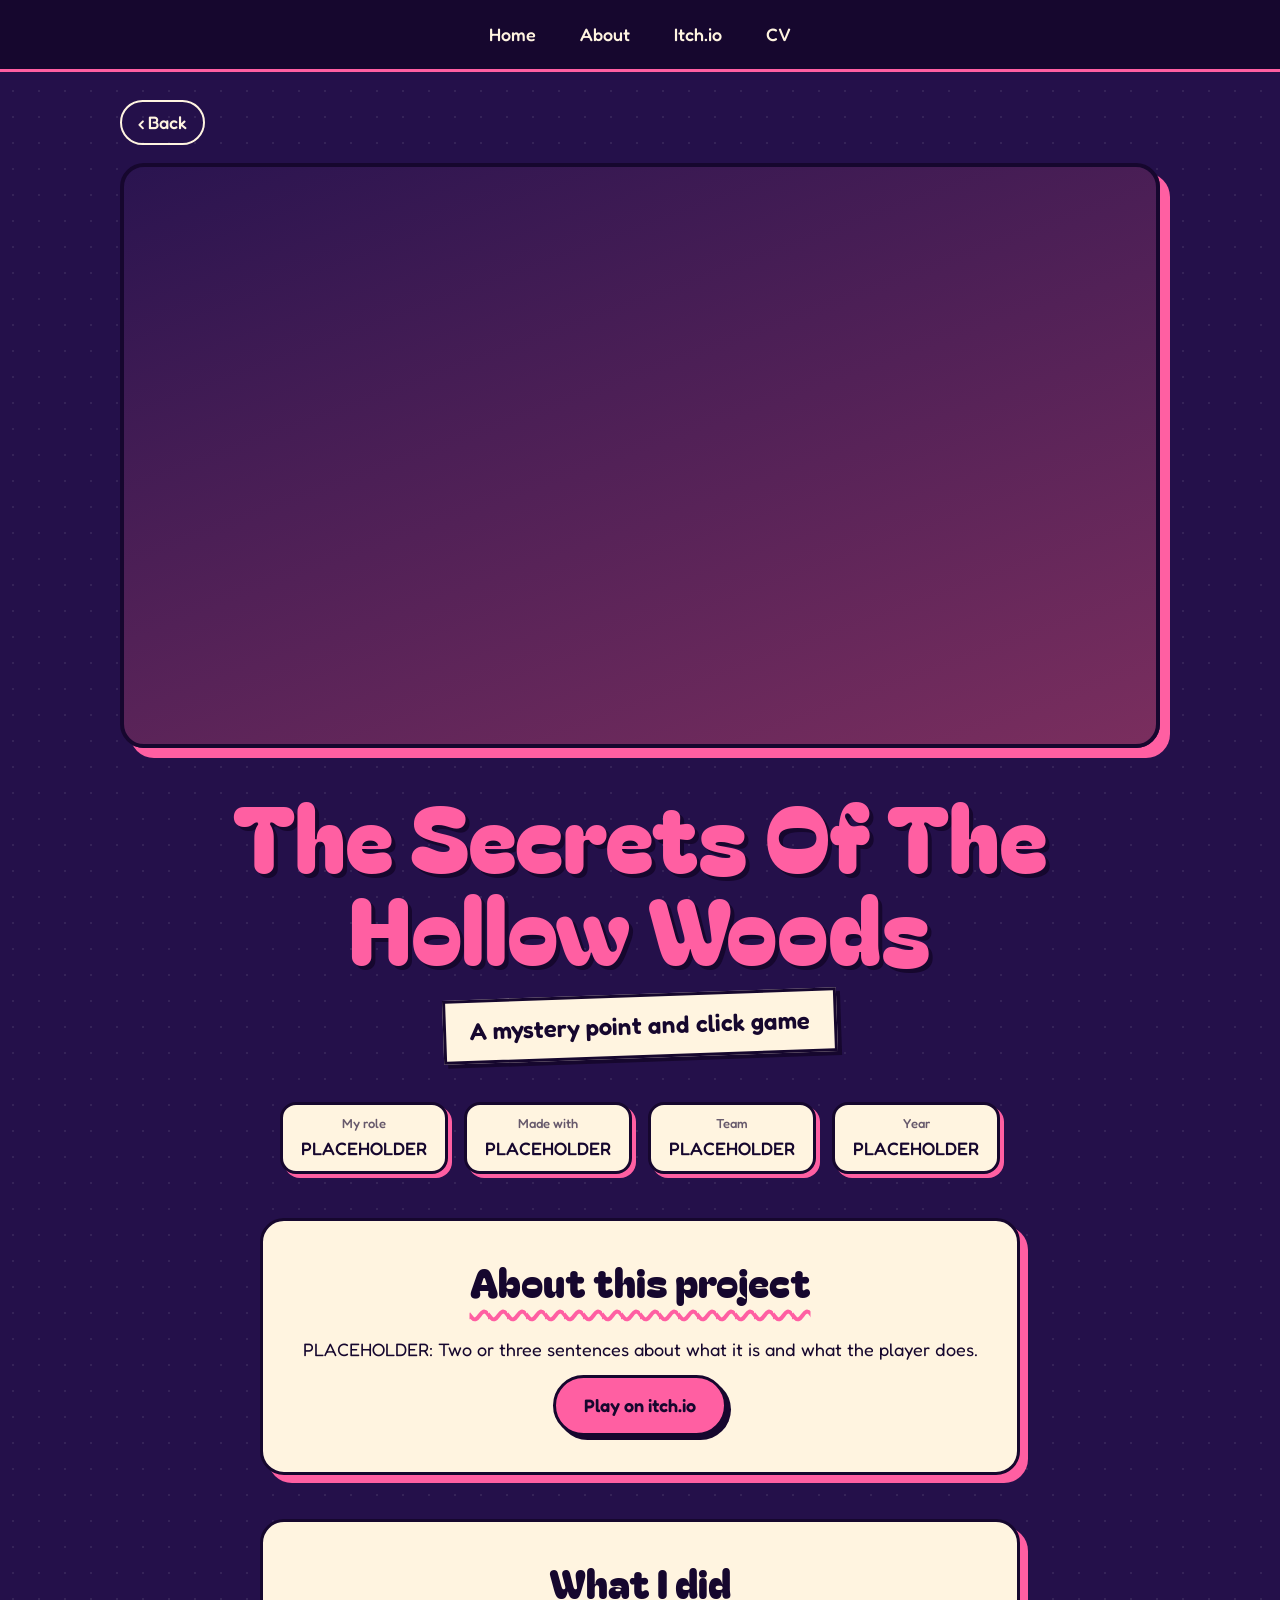
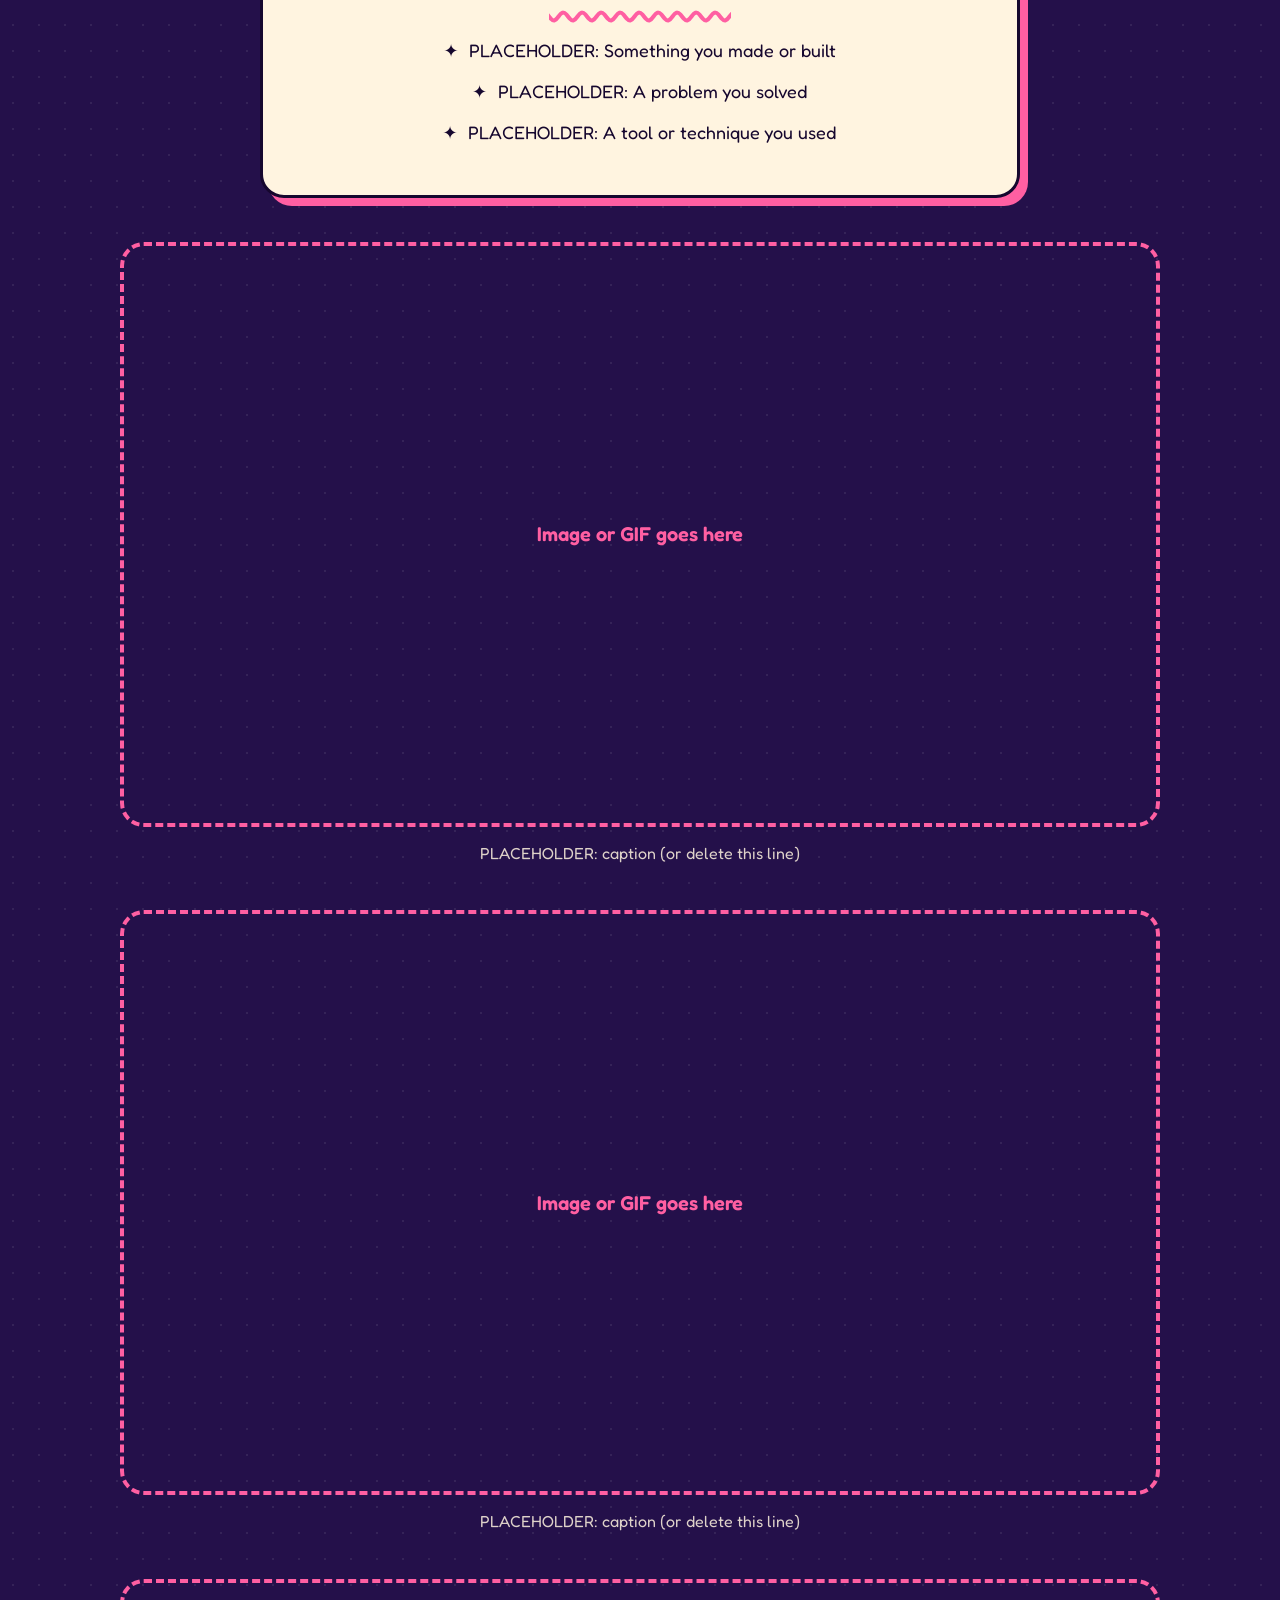
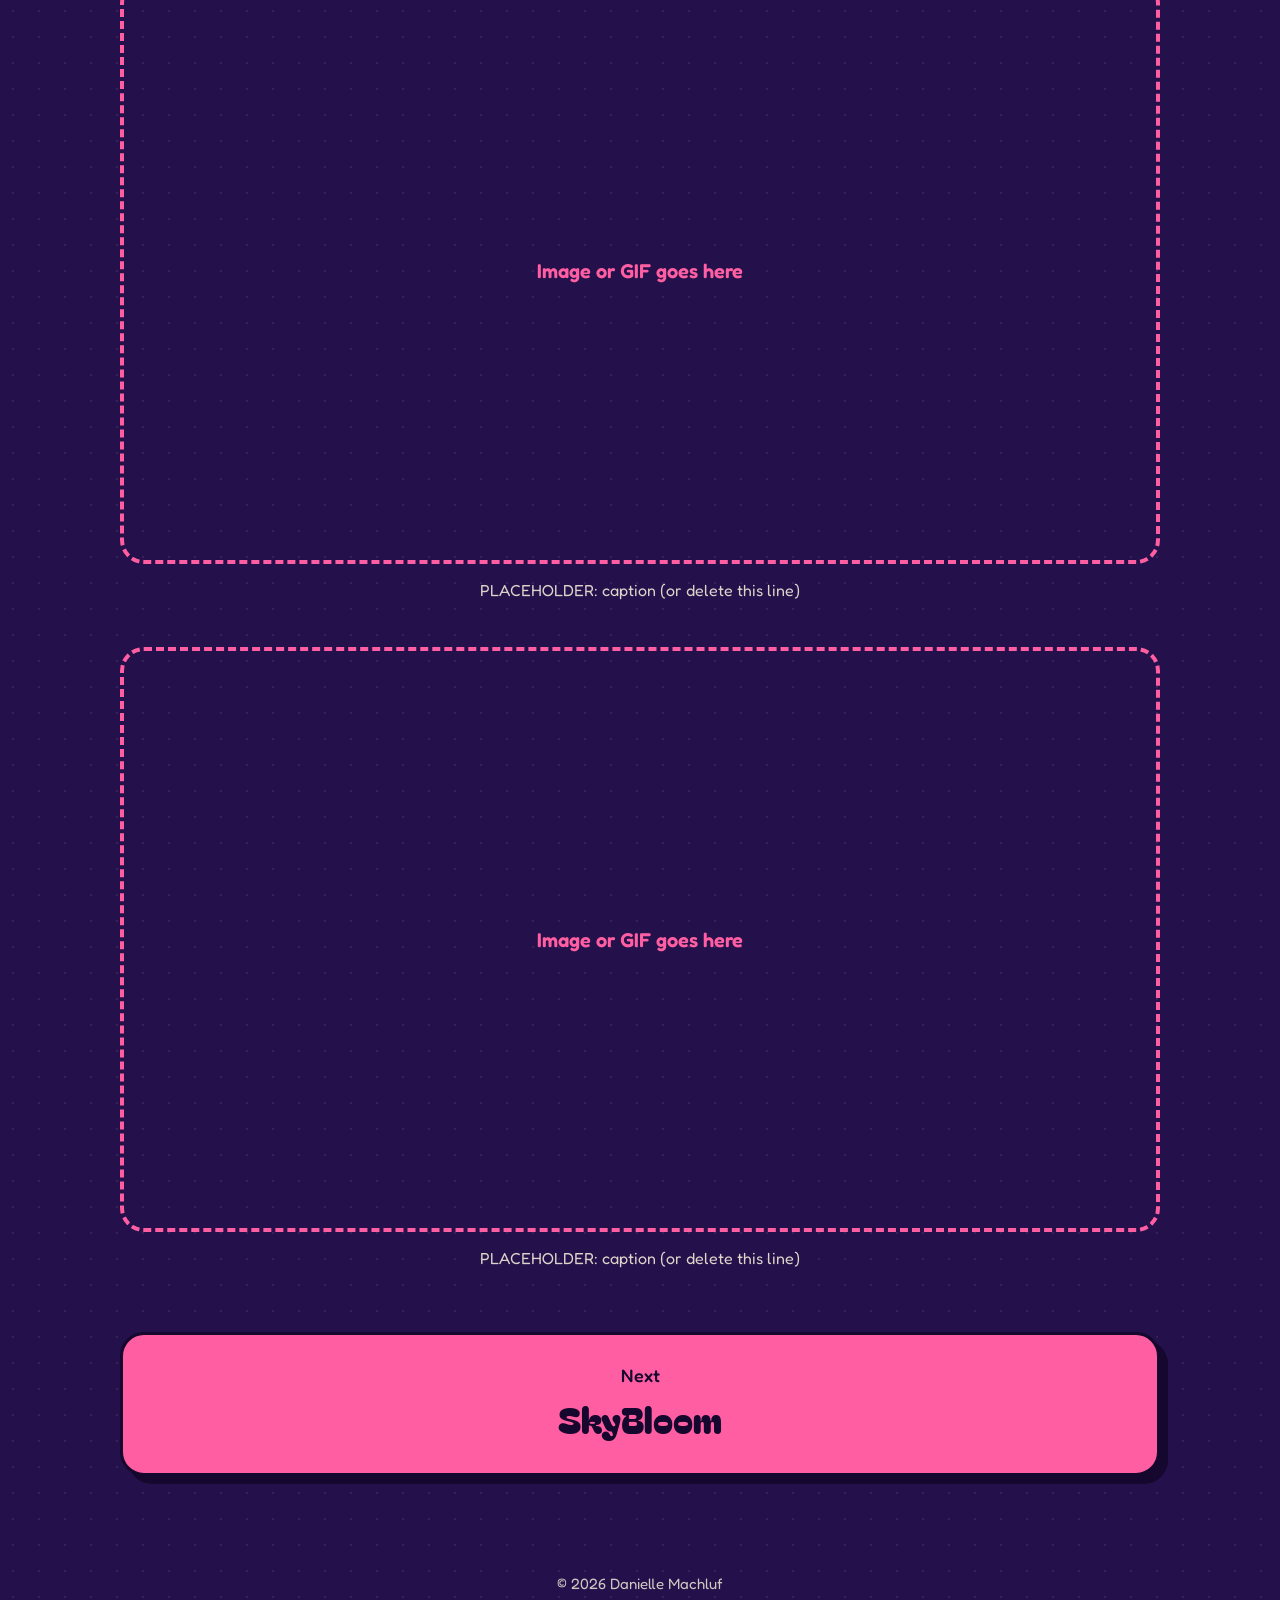
==== commit 9964901d: "update for mobile" ====
--- a/hollow-woods.html
+++ b/hollow-woods.html
@@ -7,7 +7,7 @@
   <link rel="preconnect" href="https://fonts.googleapis.com">
   <link rel="preconnect" href="https://fonts.gstatic.com" crossorigin>
   <link href="https://fonts.googleapis.com/css2?family=Bagel+Fat+One&family=Fredoka:wght@400;500;600&display=swap" rel="stylesheet">
-  <link rel="stylesheet" href="style.css?v=5">
+  <link rel="stylesheet" href="style.css?v=6">
 </head>
 <body style="--accent:#FF5FA2">
 <!--
@@ -23,10 +23,10 @@
 </nav>
 <main class="wrap proj">
   <a class="back" href="index.html#projects">&lsaquo; Back</a>
+  <div class="frame" style="--img:url(assets/hollow-woods.gif);--fb:linear-gradient(160deg,#2A1450,#7A2E5E)"></div>
+
   <h1>The Secrets Of The Hollow Woods</h1>
   <div class="tape">A mystery point and click game</div>
-
-  <div class="frame" style="--img:url(assets/hollow-woods.gif);--fb:linear-gradient(160deg,#2A1450,#7A2E5E)"></div>
 
   <ul class="meta">
     <li><b>My role</b>PLACEHOLDER</li>
--- a/style.css
+++ b/style.css
@@ -1,4 +1,4 @@
-/* ===== Danielle portfolio style, version 5 ===== */
+/* ===== Danielle portfolio style, version 6 ===== */
 /* ===== COLORS: change these and the whole site changes ===== */
 :root{
   --bg:#24104A; --ink:#16072E; --cream:#FFF4E0;
@@ -65,7 +65,7 @@
 .avatar{flex:none;width:clamp(150px,22vw,220px);aspect-ratio:1;border-radius:50%;border:4px solid var(--ink);box-shadow:8px 8px 0 var(--yellow);background:url(assets/profile.jpg) center/cover,linear-gradient(135deg,var(--pink),var(--lilac))}
 .bubble{position:relative;flex:1 1 320px;background:var(--cream);color:var(--ink);border:3px solid var(--ink);border-radius:28px;padding:clamp(22px,4vw,36px);box-shadow:8px 8px 0 var(--mint)}
 .bubble::before{content:"";position:absolute;left:-18px;top:44px;width:30px;height:30px;background:var(--cream);border-left:3px solid var(--ink);border-bottom:3px solid var(--ink);transform:rotate(45deg)}
-.bubble h2{font-size:clamp(34px,5vw,52px);margin-bottom:14px}
+.bubble h2{font-size:clamp(34px,5vw,52px);margin-bottom:24px}
 .bubble p{margin:0 0 12px}
 .bubble .btns{justify-content:flex-start;margin-top:20px}
 @media (max-width:700px){.bubble::before{display:none}}
@@ -81,7 +81,7 @@
 .meta li{background:var(--cream);color:var(--ink);border:3px solid var(--ink);border-radius:16px;padding:8px 18px;box-shadow:4px 4px 0 var(--accent);font-weight:500}
 .meta b{display:block;font-size:13px;opacity:.65;font-weight:500}
 .note{max-width:760px;margin:44px 0;background:var(--cream);color:var(--ink);border:3px solid var(--ink);border-radius:24px;padding:clamp(22px,4vw,36px);box-shadow:8px 8px 0 var(--accent)}
-.note h2{font-size:clamp(28px,4vw,40px);margin-bottom:16px}
+.note h2{font-size:clamp(28px,4vw,40px);margin-bottom:30px}
 .note p,.note li{margin:0 0 12px}
 .note ul{padding-left:22px;margin:0 0 6px}
 .next{display:block;margin-top:60px;padding:26px;text-align:center;text-decoration:none;background:var(--accent);color:var(--ink);border:3px solid var(--ink);border-radius:24px;box-shadow:8px 8px 0 var(--ink);transition:transform .2s}
@@ -124,4 +124,38 @@
 .tile h3{font-family:var(--display);font-weight:400;font-size:24px;line-height:1.15;margin:0 0 6px}
 .tile p{margin:0;font-size:16px;color:#4A3A66}
 .tile.empty img{display:none}
-.tile.empty a::before{content:"Image goes here";display:grid;place-items:center;aspect-ratio:4/3;background:var(--accent);font-weight:600}+.tile.empty a::before{content:"Image goes here";display:grid;place-items:center;aspect-ratio:4/3;background:var(--accent);font-weight:600}
+
+/* ===== Added in version 6: mobile hero, centered project pages, more shapes ===== */
+.avatar-hero{display:none}
+@media (max-width:700px){
+  .avatar-hero{display:block;width:104px;margin:0 auto 18px}
+  .about .avatar{display:none}
+  .hero h1{font-size:clamp(52px,16vw,84px)}
+  .hero h1 span{display:block}
+}
+@media (max-width:560px){
+  .hero .btns{gap:12px}
+  .hero .btn{padding:10px 18px;font-size:15px}
+}
+.proj{text-align:center}
+.proj .back{display:table;margin:0 0 18px;text-align:left}
+.proj .meta,.proj .filters{justify-content:center}
+.proj .note{margin-left:auto;margin-right:auto}
+.proj .note ul{list-style:none;padding:0}
+.proj .note li::before{content:"\2726";margin-right:.6em;color:var(--ink)}
+.proj .frame+h1{margin-top:40px}
+.proj .frame+h1+.tape{margin:22px 0 0}
+section{position:relative}
+section>*:not(.deco){position:relative;z-index:2}
+.d6{width:84px;height:84px;top:10px;right:6%;animation-delay:-5s}
+.d7{width:72px;height:72px;top:34px;right:8%;animation-delay:-2.5s}
+.d8{width:80px;height:80px;top:34px;right:12%;animation-delay:-1.5s}
+.d9{width:76px;height:76px;top:34px;right:9%;rotate:12deg;animation-delay:-3.5s}
+.d10{width:90px;height:90px;bottom:20px;left:6%;animation-delay:-4.5s}
+.shape.d6{background:var(--yellow);clip-path:polygon(50% 0,61% 35%,98% 35%,68% 57%,79% 91%,50% 70%,21% 91%,32% 57%,2% 35%,39% 35%)}
+.shape.d7{background:var(--pink);border-radius:50%}
+.shape.d8{background:var(--mint);clip-path:polygon(50% 0,100% 50%,50% 100%,0 50%)}
+.shape.d9{background:var(--sky);border-radius:20px}
+.shape.d10{background:var(--lilac);border-radius:50%}
+@media (max-width:700px){.d6,.d7,.d8,.d9,.d10{width:48px;height:48px}}
